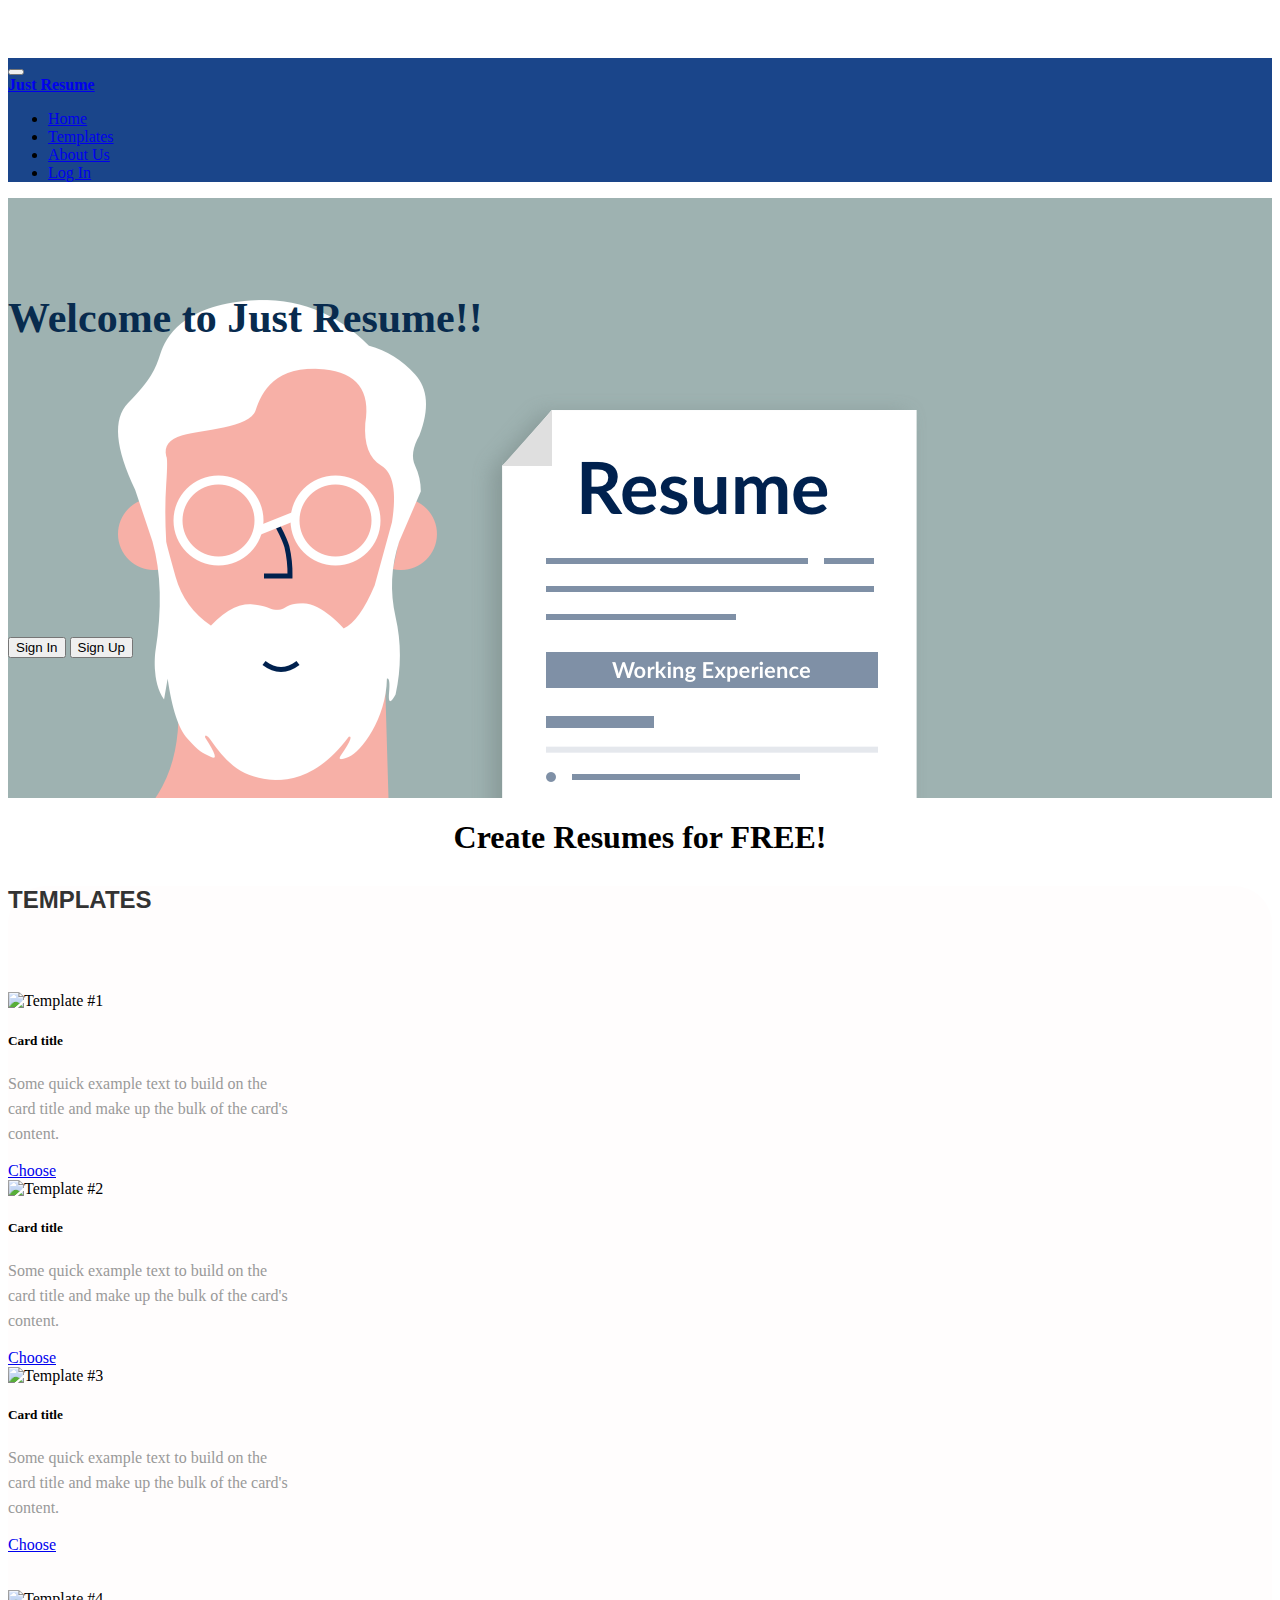
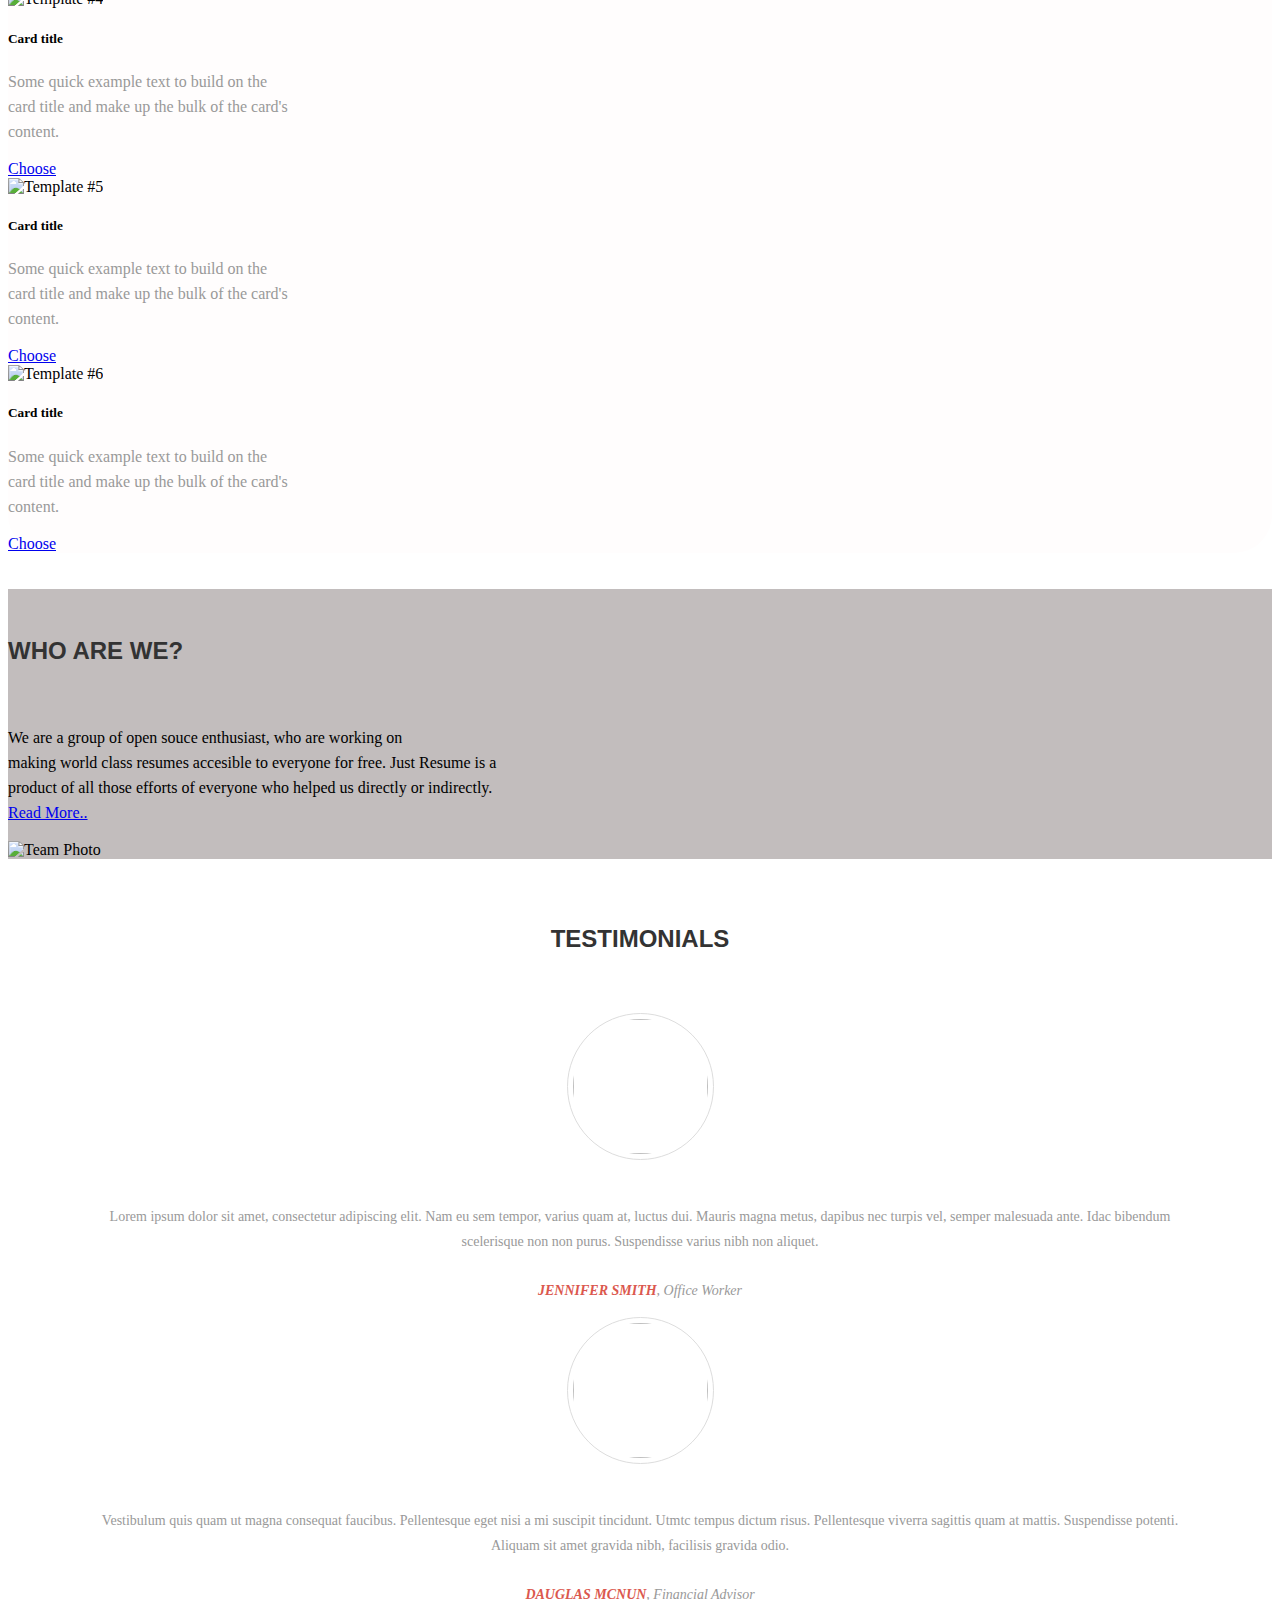
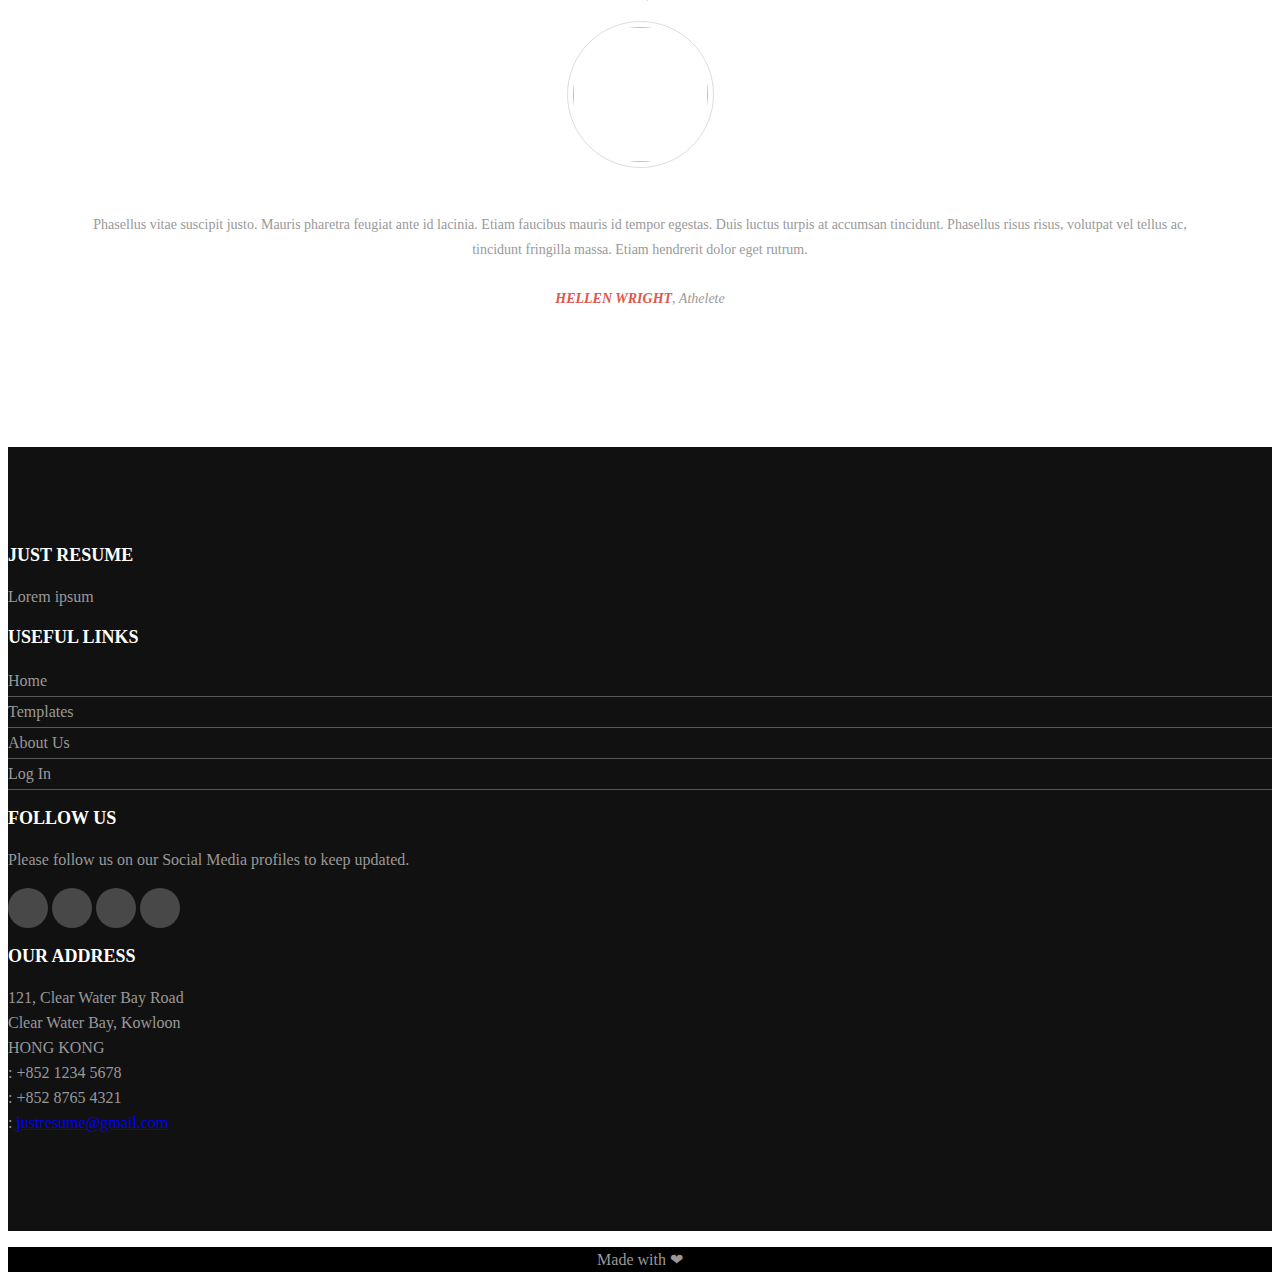
==== index.html @ a899eaa5 "Add files via upload" ====
<!DOCTYPE html>
<html lang="en">
<head>
    <!-- Required meta tags always come first -->
    <meta charset="utf-8">
    <meta name="viewport" content="width=device-width, initial-scale=1, shrink-to-fit=no">
    <meta http-equiv="x-ua-compatible" content="ie=edge">
 
    <!-- Bootstrap CSS -->
    <link rel="stylesheet" href="bootstrap/dist/css/bootstrap.min.css">
    <link rel="stylesheet" href="font-awesome/css/font-awesome.min.css">
    <link rel="stylesheet" href="bootstrap-social/bootstrap-social.css">
    <link rel="stylesheet" href="css/style.css">
    <title>Just Resume | Home</title>
    
</head>
<body>
    <!-- Header -->
    <header>
        <!-- Navbar -->
        <nav class="navbar navbar-light navbar-expand-sm fixed-top" style="background-color: #1a458a;">
            <div class="container">
                <button class="navbar-toggler" type="button" data-toggle="collapse" data-target="Navbar">
                    <span class="navbar-toggler-icon"></span>
                </button>
                <div class="col-md-6 col-lg-8"><a class="navbar-brand mr-auto" href="#"><strong>Just Resume</strong></a></div>
                <div class="collapse navbar-collapse" id="Navbar">
                    <ul class="navbar-nav mr-auto">
                        <li class="nav-item active"><a class="nav-link" href="#"><span class="fa fa-home fa-fw"></span>Home</a></li>
                        <li class="nav-item active"><a class="nav-link" href="#"><span class="fa fa-address-card fa-fw"></span>Templates</a></li>
                        <li class="nav-item active"><a class="nav-link" href="#"><span class="fa fa-info fa-fw"></span>About Us</a></li>
                        <li class="nav-item active"><a class="nav-link" href="#"><span class="fa fa-sign-in fa-fw" aria-hidden="true"></span>Log In</a></li>
                    </ul>
                </div>
            </div>
        </nav>
        <!-- Navbar Ends -->
        <!-- Jumbotron -->
        <div class="jumbotron" style="background-image: url( 'assets/resume1.png' ); width: auto; height: 600px;">
            <div class="container">
                <div class="row">
                    <div class="col-xs-12 col-sm-6 col-md-6 align-self-center offset-5">
                        <br><br><br><h3 style="color: #082b4e; font-size: 42px;"><b>Welcome to Just Resume!!</b></h3><br><br><br><br><br>
                    </div>
                </div>

                <div class="row">
                    <div class="col-xs-12 col-sm-6 col-md-6 align-self-center offset-6 fa-faw"><br><br><br><br><br><br><br><br>
                        <p>
                            <a href="#"><button type="submit" class="btn btn-light btn-success btn-outline-info btn-lg">Sign In</button></a>
                            <a href="#"><button type="submit" class="btn btn-light btn-success btn-outline-success btn-lg">Sign Up</button></a>
                        </p>
                    </div>
                </div>
            </div>
        </div>
        <!-- Jumbootron Ends -->
    </header>
    <!-- Header Ends -->
    <!-- No breadcrumb here-->
    <!-- Main body starts -->
    <div class="contaier">
        <strong><h1 style="text-align: center;">Create Resumes for FREE!</h1></strong>
    </div>
    <div>
        <div class="container-fluid" style="background: rgb(255, 253, 253); border-radius: 3%;">
            <div class="container">
                <h2 style="text-align: left;">Templates</h2><br>
            </div>
            <div class="container">
                <!--Template cards here -->
                <div class="row">
                    <div class="card col-xs-12 col-md-3" style="width: 18rem;">
                        <img class="card-img-top" src="#" alt="Template #1">
                        <div class="card-body">
                          <h5 class="card-title">Card title</h5>
                          <p class="card-text">Some quick example text to build on the card title and make up the bulk of the card's content.</p>
                          <a href="#" class="btn btn-primary">Choose</a>
                        </div>
                    </div>
                    <div class="card col-xs-12 offset-1 col-md-3" style="width: 18rem;">
                        <img class="card-img-top" src="#" alt="Template #2">
                        <div class="card-body">
                          <h5 class="card-title">Card title</h5>
                          <p class="card-text">Some quick example text to build on the card title and make up the bulk of the card's content.</p>
                          <a href="#" class="btn btn-primary">Choose</a>
                        </div>
                    </div>
                    <div class="card col-xs-12 offset-1 col-md-3" style="width: 18rem;">
                        <img class="card-img-top" src="#" alt="Template #3">
                        <div class="card-body">
                          <h5 class="card-title">Card title</h5>
                          <p class="card-text">Some quick example text to build on the card title and make up the bulk of the card's content.</p>
                          <a href="#" class="btn btn-primary">Choose</a>
                        </div>
                    </div>
                </div>
                <br><br>
                <div class="row">
                    <div class="card col-xs-12 col-md-3" style="width: 18rem;">
                        <img class="card-img-top" src="#" alt="Template #4">
                        <div class="card-body">
                          <h5 class="card-title">Card title</h5>
                          <p class="card-text">Some quick example text to build on the card title and make up the bulk of the card's content.</p>
                          <a href="#" class="btn btn-primary">Choose</a>
                        </div>
                    </div>
                    <div class="card col-xs-12 offset-1 col-md-3" style="width: 18rem;">
                        <img class="card-img-top" src="#" alt="Template #5">
                        <div class="card-body">
                          <h5 class="card-title">Card title</h5>
                          <p class="card-text">Some quick example text to build on the card title and make up the bulk of the card's content.</p>
                          <a href="#" class="btn btn-primary">Choose</a>
                        </div>
                    </div>
                    <div class="card col-xs-12 offset-1 col-md-3" style="width: 18rem;">
                        <img class="card-img-top" src="#" alt="Template #6">
                        <div class="card-body">
                          <h5 class="card-title">Card title</h5>
                          <p class="card-text">Some quick example text to build on the card title and make up the bulk of the card's content.</p>
                          <a href="#" class="btn btn-primary">Choose</a>
                        </div>
                    </div>
                </div>
                <!-- Template Cards end here -->
            </div>
        </div>
    </div><br><br>
    <!-- About Us starts -->
    <div>
        <div class="container" style="background-color: rgb(194, 189, 189);">
            <div class="row">
                <div class="col-sm-6 col-md-7 align-self-center">
                    <br><h2 style="text-align: left; text-decoration: none;">Who are we?</h2>
                    <p style="color: black;">We are a group of open souce enthusiast, who are working on<br>
                    making world class resumes accesible to everyone for free. Just Resume is a <br>product of 
                    all those efforts of everyone who helped us directly or indirectly.<br>
                    <a href="#">Read More..</a>
                    </p>
                </div>
                <div class="colo-sm-6 col-md-5 align-self-center">
                    <img class="img img-responsive img-thumbnail" src="#" alt="Team Photo">
                </div>
            </div>
        </div>
    </div>
    <!-- About Us ends -->
    <br><br>
    
    <!-- Testimonials starts -->
    <div class="container">
        <div class="row">
            <div class="col-md-8 col-center m-auto">
                <h2>Testimonials</h2>
                <div id="myCarousel" class="carousel slide" data-ride="carousel">
                    <!-- Carousel -->
                    <div class="carousel-inner">
                        <div class="item carousel-item active">
                            <div class="img-box"><img src="https://i.ibb.co/d5DY64w/img1.jpg" alt=""></div>
                            <p class="testimonial">Lorem ipsum dolor sit amet, consectetur adipiscing elit. Nam eu sem tempor, varius quam at, luctus dui. Mauris magna metus, dapibus nec turpis vel, semper malesuada ante. Idac bibendum scelerisque non non purus. Suspendisse varius nibh non aliquet.</p>
                            <p class="overview"><b>Jennifer Smith</b>, Office Worker</p>
                        </div>
                        <div class="item carousel-item">
                            <div class="img-box"><img src="https://i.ibb.co/5FF1vqz/img2.jpg" alt=""></div>
                            <p class="testimonial">Vestibulum quis quam ut magna consequat faucibus. Pellentesque eget nisi a mi suscipit tincidunt. Utmtc tempus dictum risus. Pellentesque viverra sagittis quam at mattis. Suspendisse potenti. Aliquam sit amet gravida nibh, facilisis gravida odio.</p>
                            <p class="overview"><b>Dauglas McNun</b>, Financial Advisor</p>
                        </div>
                        <div class="item carousel-item">
                            <div class="img-box"><img src="https://i.ibb.co/Trv7hDv/img3.jpg" alt=""></div>
                            <p class="testimonial">Phasellus vitae suscipit justo. Mauris pharetra feugiat ante id lacinia. Etiam faucibus mauris id tempor egestas. Duis luctus turpis at accumsan tincidunt. Phasellus risus risus, volutpat vel tellus ac, tincidunt fringilla massa. Etiam hendrerit dolor eget rutrum.</p>
                            <p class="overview"><b>Hellen Wright</b>, Athelete</p>
                        </div>
                    </div>
                    <!-- Carousel Controls -->
                    <a class="carousel-control left carousel-control-prev" href="#myCarousel" data-slide="prev">
                        <i class="fa fa-angle-left"></i>
                    </a>
                    <a class="carousel-control right carousel-control-next" href="#myCarousel" data-slide="next">
                        <i class="fa fa-angle-right"></i>
                    </a>
                </div>
            </div>
        </div>
    </div>

    <!-- Main body ends -->
    <!-- Footer -->
    <br><br><br><br>
    <footer>
        <div class="footer-top">
            <div class="container">
                <div class="row">
                    <div class="col-md-3 col-sm-6 col-xs-12 segment one">
                        <h3 style="color: #fff; font-family: verdana; text-transform: uppercase;">Just Resume</h3>
                        <p>Lorem ipsum </p>
                    </div>
                    <div class="col-md-3 col-sm-6 col-xs-12 segment two">
                        <h3 style="color: #fff; font-family: verdana; text-transform: uppercase;">Useful Links</h3>
                        <ul style="margin: 0; padding: 0; list-style: none;">
                            <li style="border-bottom: 1px solid rgba(255, 255, 255, 0.3); line-height: 30px;"><a href="#" style="color: #999; text-decoration: none;">Home</a></li>
                            <li style="border-bottom: 1px solid rgba(255, 255, 255, 0.3); line-height: 30px;"><a href="#" style="color: #999; text-decoration: none;">Templates</a></li>
                            <li style="border-bottom: 1px solid rgba(255, 255, 255, 0.3); line-height: 30px;"><a href="#" style="color: #999; text-decoration: none;">About Us</a></li>
                            <li style="border-bottom: 1px solid rgba(255, 255, 255, 0.3); line-height: 30px;"><a href="#" style="color: #999; text-decoration: none;">Log In</a></li>
                        </ul>
                    </div>
                    <div class="col-md-3 col-sm-6 col-xs-12 segmnet three">
                        <h3 style="color: #fff; font-family: verdana; text-transform: uppercase;">Follow Us</h3>
                        <p>Please follow us on our Social Media profiles to keep updated.</p>
                        <a href="#" style="background: #494848; width: 40px; height: 40px; display: inline-block; border-radius: 50%;"><i class="fa fa-facebook fa-lg fa-fw" style="font-size: 20px;color: #fff; padding: 10px 12px;"></i></a>
                        <a href="#" style="background: #494848; width: 40px; height: 40px; display: inline-block; border-radius: 50%;"><i class="fa fa-twitter fa-lg fa-fw" style="font-size: 20px;color: #fff; padding: 10px 12px;"></i></a>
                        <a href="#" style="background: #494848; width: 40px; height: 40px; display: inline-block; border-radius: 50%;"><i class="fa fa-linkedin fa-lg fa-fw" style="font-size: 20px;color: #fff; padding: 10px 12px;"></i></a>
                        <a href="#" style="background: #494848; width: 40px; height: 40px; display: inline-block; border-radius: 50%;"><i class="fa fa-pinterest fa-lg fa-fw" style="font-size: 20px;color: #fff; padding: 10px 12px;"></i></a>
                    </div>
                    <div class="col-md-3 col-sm-6 col-xs-12 segmnet four">
                        <h3 style="color: #fff; font-family: verdana; text-transform: uppercase;">Our Address</h3>
                        <p>
                            121, Clear Water Bay Road<br>
                            Clear Water Bay, Kowloon<br>
                            HONG KONG<br>
                            <i class="fa fa-phone fa-lg fa-fw"></i>: +852 1234 5678<br>
                            <i class="fa fa-fax fa-lg fa-fw"></i>: +852 8765 4321<br>
                            <i class="fa fa-envelope fa-lg fa-fw"></i>:<a href="mailto:justresume@gmail.com">  justresume@gmail.com</a>
                        </p>
                    </div>
                </div>
            </div>
        </div>
        <div class="footer-bottom-text">
            <p>Made with &#10084;</p>
        </div>
    </footer>

    </footer>
    <!-- Footer ends -->
    <!-- jQuery first, then Popper.js, then Bootstrap JS. -->
    <script src="jquery/dist/jquery.slim.min.js"></script>
    <script src="popper.js/dist/umd/popper.min.js"></script>
    <script src="bootstrap/dist/js/bootstrap.min.js"></script>
</body>
</html>
---- css/style.css ----
body{
    padding: 50px 0px 0px 0px;
    z-index: 0;
}
p{
    color: #999;
    line-height: 25px;
}
h3{
    color: #fff;
    font-size: 18px;
}
.footer-top{
    background: #111;
    padding: 80px 0px;
}
.segment-one h3{
    font-family: Courgette;
    color: #fff;
    letter-spacing: 3px;
    margin: 10px 0;
}
.segment-two h3{
    color: #fff;
    font-family: Poppins;
    text-transform: uppercase;
}
.segment-two h3::before{
    content: '|';
    color: #c65039;
    padding-right: 10px;
}
.segment-two ul{
    margin: 0;
    padding: 0;
    list-style: none;
}
.segment-two ul li{
    border-bottom: 1px solid rgba(255, 255, 255, 0.3);
    line-height: 30px;
}
.segment-two ul li a{
    color: #999;
    text-decoration: none;
}
.segment-three h3{
    color: #fff;
    font-family: monospace;
    text-transform: uppercase;
}
.segment-three h3::before{
    content: '|';
    color: #c65039;
    padding-right: 10px;
}
.segment-three a{
    background: #494848;
    width: 40px;
    height: 40px;
    display: inline-block;
    border-radius: 50%;
}
.segment-three a i{
    font-size: 20px;
    color: #fff;
    padding: 10px 12px;
}
.segment-four h3{
    color: #fff;
    font-family: monospace;
    text-transform: uppercase;
}
.segment-four h3::before{
    content: '|';
    color: #c65039;
    padding-right: 10px;
}
.footer-bottom-text{
    text-align: center;
    background: #000;
    line-height: 75px;
}
.jumbotron{
    background: #1a458a;
}
li a:hover{
	background-color: #fff;
	color: #fff;
	text-decoration: bold;
}

h2 {
	color: #333;
	text-align: center;
	text-transform: uppercase;
    font-family: 'Noto Sans', sans-serif;
	font-weight: bold;
	position: relative;
	margin: 30px 0 60px;
}
h2::after {
	content: "";
	width: 140px;
	position: relative;
	margin: 0 auto;
	height: 3px;
	background: #db584e;
	left: 0;
	right: 0;
	bottom: -10px;
    opacity: .8;
}
.col-center {
	margin: 0 auto;
	float: none !important;
}
.carousel {
	margin: 50px auto;
	padding: 0 70px;
}
.carousel-item {
	color: #999;
	font-size: 14px;
    text-align: center;
	overflow: hidden;
    min-height: 290px;
}
.carousel .item .img-box {
	width: 135px;
	height: 135px;
	margin: 0 auto;
	padding: 5px;
	border: 1px solid #ddd;
	border-radius: 50%;
}
.carousel .img-box img {
	width: 100%;
	height: 100%;
	display: block;
	border-radius: 50%;
}
.carousel .testimonial {
	padding: 30px 0 10px;
}
.carousel .overview {	
	font-style: italic;
}
.carousel .overview b {
	text-transform: uppercase;
	color: #db584e;
}
.carousel .carousel-control {
	width: 40px;
    height: 40px;
    margin-top: -20px;
    top: 50%;
	background: none;
}
.carousel-control i {
    font-size: 68px;
	line-height: 42px;
    position: absolute;
    display: inline-block;
	color: rgba(0, 0, 0, 0.8);
    text-shadow: 0 3px 3px #e6e6e6, 0 0 0 #000;
}
.carousel .carousel-indicators {
	bottom: -40px;
}
.carousel-indicators li, .carousel-indicators li.active {
	width: 10px;
	height: 10px;
	margin: 1px 3px;
	border-radius: 50%;
}
.carousel-indicators li {	
	background: #999;
	border-color: transparent;
	box-shadow: inset 0 2px 1px rgba(0,0,0,0.2);
}
.carousel-indicators li.active {	
	background: #555;		
	box-shadow: inset 0 2px 1px rgba(0,0,0,0.2);
}
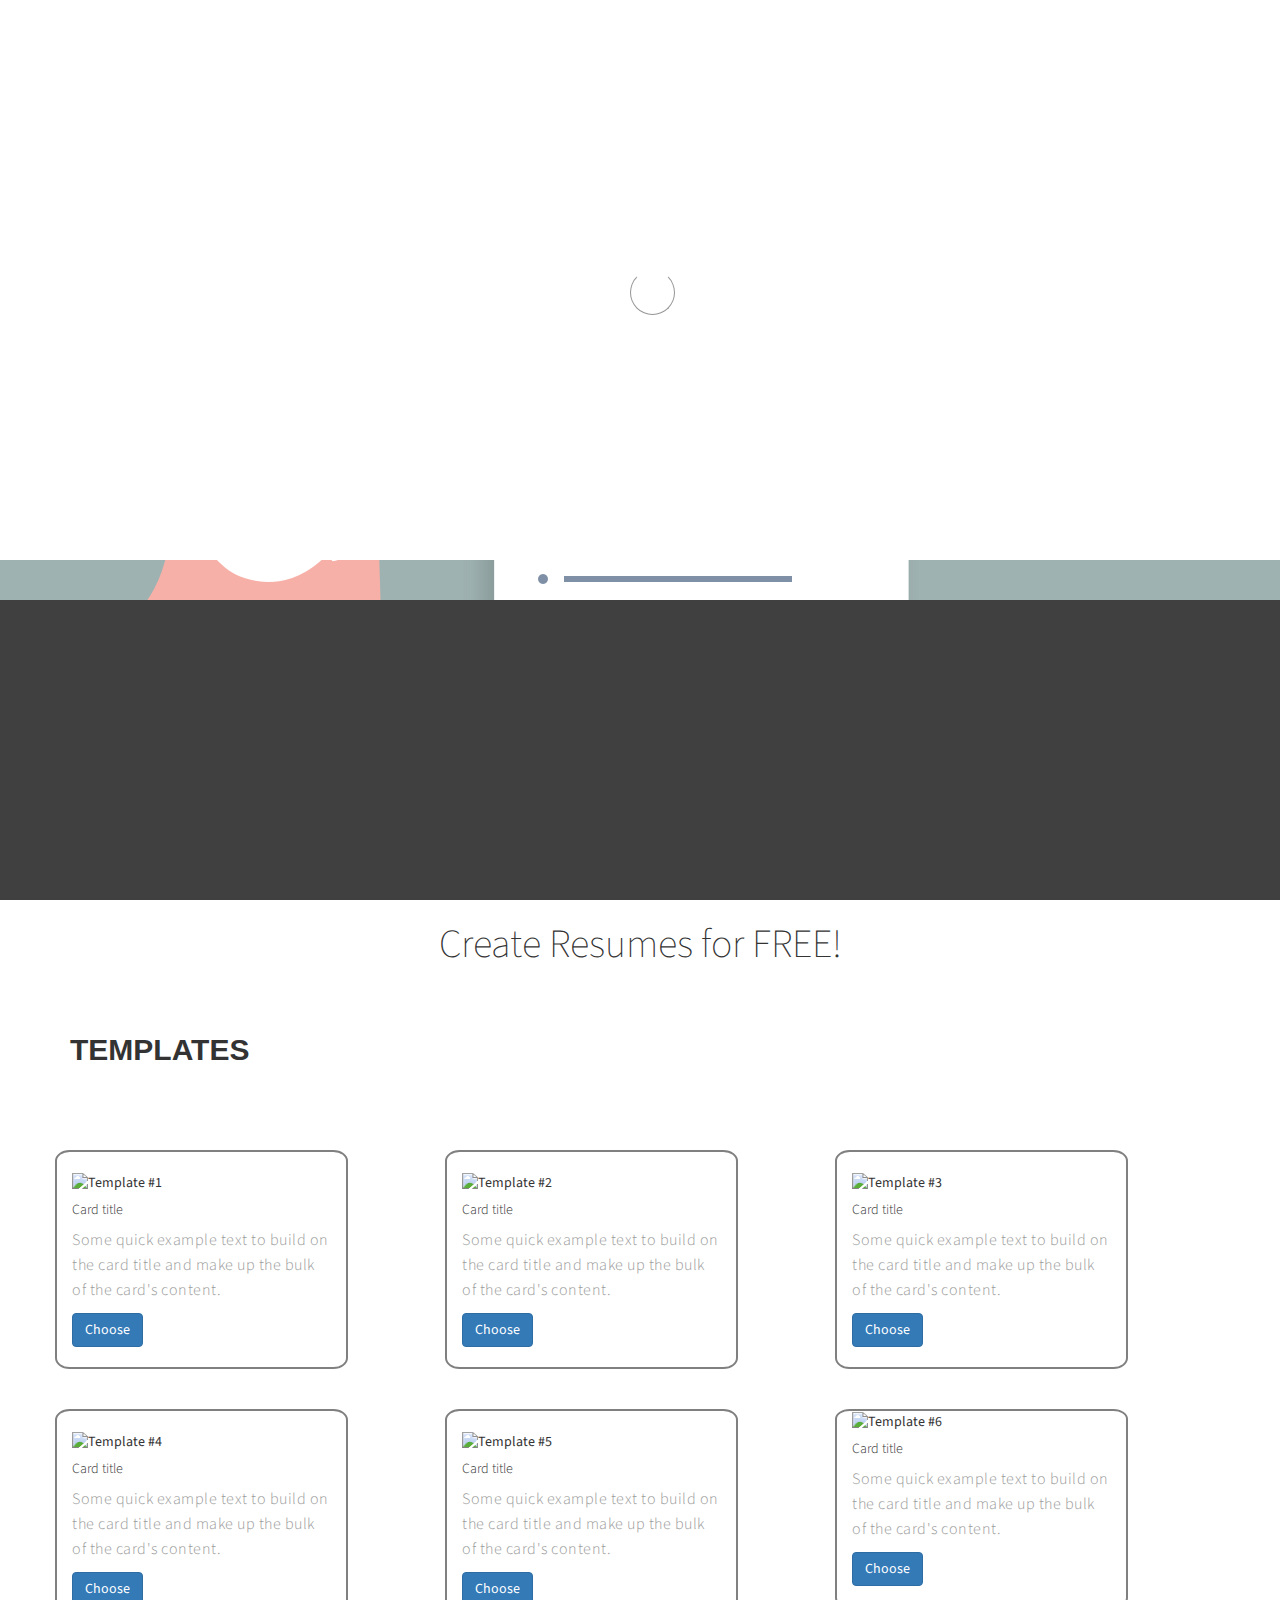
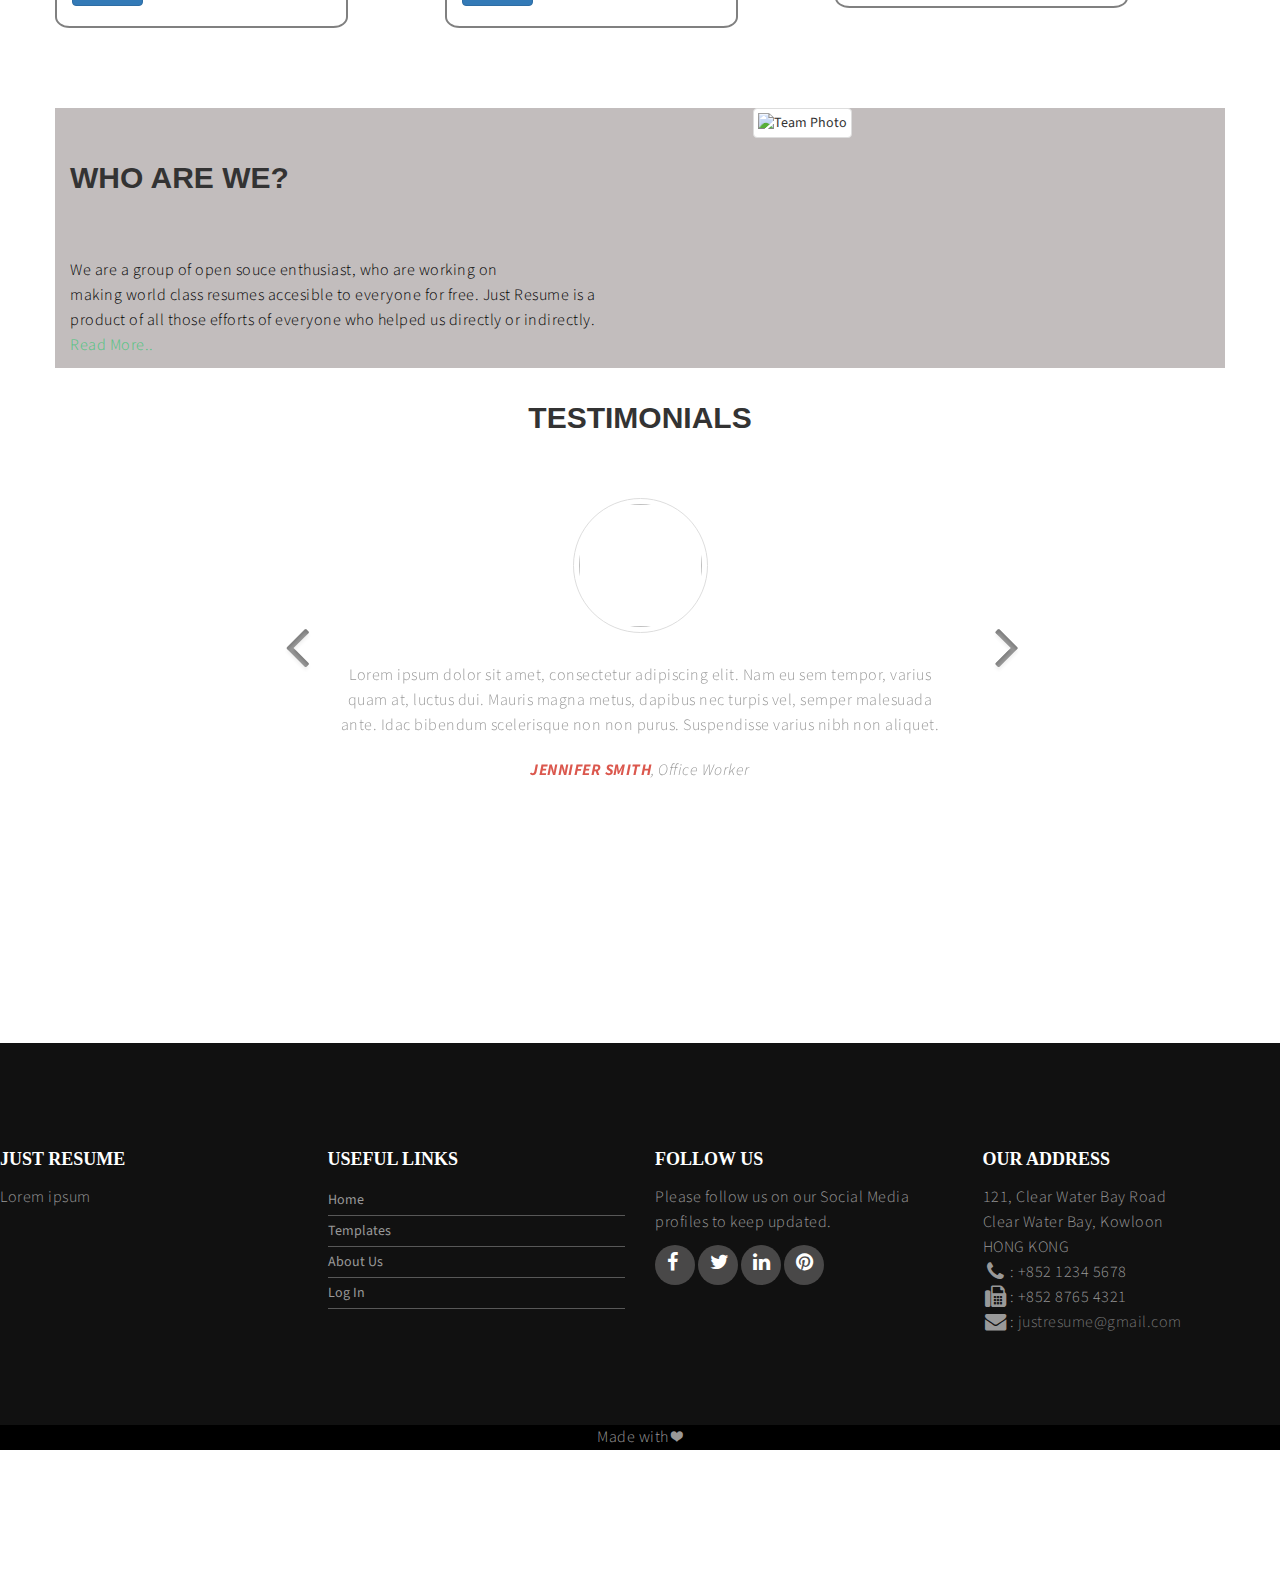
==== commit f382d461: "Add files via upload" ====
--- a/index.html
+++ b/index.html
@@ -1,130 +1,151 @@
 <!DOCTYPE html>
 <html lang="en">
 <head>
-    <!-- Required meta tags always come first -->
-    <meta charset="utf-8">
-    <meta name="viewport" content="width=device-width, initial-scale=1, shrink-to-fit=no">
-    <meta http-equiv="x-ua-compatible" content="ie=edge">
- 
-    <!-- Bootstrap CSS -->
-    <link rel="stylesheet" href="bootstrap/dist/css/bootstrap.min.css">
-    <link rel="stylesheet" href="font-awesome/css/font-awesome.min.css">
-    <link rel="stylesheet" href="bootstrap-social/bootstrap-social.css">
-    <link rel="stylesheet" href="css/style.css">
-    <title>Just Resume | Home</title>
-    
+
+<title>Scenic HTML Template</title>
+
+<!--
+
+Template 2099 Scenic
+
+http://www.tooplate.com/view/2099-scenic
+
+-->
+
+<meta charset="UTF-8">
+<meta http-equiv="X-UA-Compatible" content="IE=Edge">
+<meta name="description" content="">
+<meta name="keywords" content="">
+<meta name="author" content="">
+<meta name="viewport" content="width=device-width, initial-scale=1, maximum-scale=1">
+
+<link rel="stylesheet" href="css/bootstrap.min.css">
+<link rel="stylesheet" href="css/font-awesome.min.css">
+<link rel="stylesheet" href="css/magnific-popup.css">
+
+<link rel="stylesheet" href="css/owl.theme.css">
+<link rel="stylesheet" href="css/owl.carousel.css">
+
+<!-- MAIN CSS -->
+<link rel="stylesheet" href="css/tooplate-style.css">
+
 </head>
 <body>
-    <!-- Header -->
-    <header>
-        <!-- Navbar -->
-        <nav class="navbar navbar-light navbar-expand-sm fixed-top" style="background-color: #1a458a;">
-            <div class="container">
-                <button class="navbar-toggler" type="button" data-toggle="collapse" data-target="Navbar">
-                    <span class="navbar-toggler-icon"></span>
-                </button>
-                <div class="col-md-6 col-lg-8"><a class="navbar-brand mr-auto" href="#"><strong>Just Resume</strong></a></div>
-                <div class="collapse navbar-collapse" id="Navbar">
-                    <ul class="navbar-nav mr-auto">
-                        <li class="nav-item active"><a class="nav-link" href="#"><span class="fa fa-home fa-fw"></span>Home</a></li>
-                        <li class="nav-item active"><a class="nav-link" href="#"><span class="fa fa-address-card fa-fw"></span>Templates</a></li>
-                        <li class="nav-item active"><a class="nav-link" href="#"><span class="fa fa-info fa-fw"></span>About Us</a></li>
-                        <li class="nav-item active"><a class="nav-link" href="#"><span class="fa fa-sign-in fa-fw" aria-hidden="true"></span>Log In</a></li>
-                    </ul>
-                </div>
-            </div>
-        </nav>
-        <!-- Navbar Ends -->
-        <!-- Jumbotron -->
-        <div class="jumbotron" style="background-image: url( 'assets/resume1.png' ); width: auto; height: 600px;">
-            <div class="container">
-                <div class="row">
-                    <div class="col-xs-12 col-sm-6 col-md-6 align-self-center offset-5">
-                        <br><br><br><h3 style="color: #082b4e; font-size: 42px;"><b>Welcome to Just Resume!!</b></h3><br><br><br><br><br>
-                    </div>
-                </div>
-
-                <div class="row">
-                    <div class="col-xs-12 col-sm-6 col-md-6 align-self-center offset-6 fa-faw"><br><br><br><br><br><br><br><br>
-                        <p>
-                            <a href="#"><button type="submit" class="btn btn-light btn-success btn-outline-info btn-lg">Sign In</button></a>
-                            <a href="#"><button type="submit" class="btn btn-light btn-success btn-outline-success btn-lg">Sign Up</button></a>
-                        </p>
-                    </div>
-                </div>
-            </div>
-        </div>
+
+<!-- PRE LOADER -->
+<div class="preloader">
+     <div class="spinner">
+          <span class="sk-inner-circle"></span>
+     </div>
+</div>
+
+
+<!-- MENU -->
+<div class="navbar custom-navbar navbar-light navbar-fixed-top" role="navigation">
+     <div class="container">
+
+          <!-- NAVBAR HEADER -->
+          <div class="navbar-header">
+               <button class="navbar-toggle" data-toggle="collapse" data-target=".navbar-collapse">
+                    <span class="icon icon-bar"></span>
+                    <span class="icon icon-bar"></span>
+                    <span class="icon icon-bar"></span>
+               </button>
+               <!-- lOGO -->
+               <a href="index.html" class="navbar-brand" style="color: black; font-size: 25px;"><b>Just Resume</b></a>
+          </div>
+
+          <!-- MENU LINKS -->
+          <div class="collapse navbar-collapse">
+               <ul class="nav navbar-nav navbar-right">
+                    <li><a href="#home" class="smoothScroll" style="color: black; font-size: 18px;">Home</a></li>
+                    <li><a href="#about" class="smoothScroll" style="color: black; font-size: 18px;">Templates</a></li>
+                    <li><a href="#team" class="smoothScroll" style="color: black; font-size: 18px;">About Us</a></li>  
+                    <li><a href="#contact" class="smoothScroll" style="color: black; font-size: 18px;">Log In</a></li>
+               </ul>
+          </div>
+
+     </div>
+</div>
+
+
+<!-- HOME -->
+<section id="home" class="parallax-section">
+     <div class="overlay">
+     <!-- Jumbotron -->
+          <div class="jumbotron" style="background-image: url( 'images/resume1.png' ); width: auto; height: 600px;">
+          </div>
         <!-- Jumbootron Ends -->
-    </header>
-    <!-- Header Ends -->
-    <!-- No breadcrumb here-->
-    <!-- Main body starts -->
-    <div class="contaier">
-        <strong><h1 style="text-align: center;">Create Resumes for FREE!</h1></strong>
-    </div>
-    <div>
-        <div class="container-fluid" style="background: rgb(255, 253, 253); border-radius: 3%;">
-            <div class="container">
-                <h2 style="text-align: left;">Templates</h2><br>
-            </div>
-            <div class="container">
-                <!--Template cards here -->
-                <div class="row">
-                    <div class="card col-xs-12 col-md-3" style="width: 18rem;">
-                        <img class="card-img-top" src="#" alt="Template #1">
-                        <div class="card-body">
-                          <h5 class="card-title">Card title</h5>
-                          <p class="card-text">Some quick example text to build on the card title and make up the bulk of the card's content.</p>
-                          <a href="#" class="btn btn-primary">Choose</a>
-                        </div>
-                    </div>
-                    <div class="card col-xs-12 offset-1 col-md-3" style="width: 18rem;">
-                        <img class="card-img-top" src="#" alt="Template #2">
-                        <div class="card-body">
-                          <h5 class="card-title">Card title</h5>
-                          <p class="card-text">Some quick example text to build on the card title and make up the bulk of the card's content.</p>
-                          <a href="#" class="btn btn-primary">Choose</a>
-                        </div>
-                    </div>
-                    <div class="card col-xs-12 offset-1 col-md-3" style="width: 18rem;">
-                        <img class="card-img-top" src="#" alt="Template #3">
-                        <div class="card-body">
-                          <h5 class="card-title">Card title</h5>
-                          <p class="card-text">Some quick example text to build on the card title and make up the bulk of the card's content.</p>
-                          <a href="#" class="btn btn-primary">Choose</a>
-                        </div>
-                    </div>
-                </div>
-                <br><br>
-                <div class="row">
-                    <div class="card col-xs-12 col-md-3" style="width: 18rem;">
-                        <img class="card-img-top" src="#" alt="Template #4">
-                        <div class="card-body">
-                          <h5 class="card-title">Card title</h5>
-                          <p class="card-text">Some quick example text to build on the card title and make up the bulk of the card's content.</p>
-                          <a href="#" class="btn btn-primary">Choose</a>
-                        </div>
-                    </div>
-                    <div class="card col-xs-12 offset-1 col-md-3" style="width: 18rem;">
-                        <img class="card-img-top" src="#" alt="Template #5">
-                        <div class="card-body">
-                          <h5 class="card-title">Card title</h5>
-                          <p class="card-text">Some quick example text to build on the card title and make up the bulk of the card's content.</p>
-                          <a href="#" class="btn btn-primary">Choose</a>
-                        </div>
-                    </div>
-                    <div class="card col-xs-12 offset-1 col-md-3" style="width: 18rem;">
-                        <img class="card-img-top" src="#" alt="Template #6">
-                        <div class="card-body">
-                          <h5 class="card-title">Card title</h5>
-                          <p class="card-text">Some quick example text to build on the card title and make up the bulk of the card's content.</p>
-                          <a href="#" class="btn btn-primary">Choose</a>
-                        </div>
-                    </div>
-                </div>
-                <!-- Template Cards end here -->
-            </div>
-        </div>
+     </div>
+</section>
+
+
+<!-- Main body starts -->
+<div class="contaier">
+     <strong><h1 style="text-align: center;">Create Resumes for FREE!</h1></strong>
+</div><br>
+     <div>
+          <div class="container-fluid" style="border-radius: 2%;">
+               <div class="container">
+               <h2 style="text-align: left;">Templates</h2><br>
+               </div>
+               <div class="container">
+               <!--Template cards here -->
+                    <div class="row">
+                         <div class="card col-xs-12 col-md-3" style="background: white; border-radius: 5%; border-width: 2px; border-style: solid; border-color: grey;">
+                              <br><img class="card-img-top" src="#" alt="Template #1">
+                              <div class="card-body">
+                                   <h5 class="card-title">Card title</h5>
+                                   <p class="card-text">Some quick example text to build on the card title and make up the bulk of the card's content.</p>
+                                   <a href="#" class="btn btn-primary">Choose</a>
+                              </div><br>
+                         </div>
+                         <div class="card col-xs-12 col-md-offset-1 col-md-3" style="background: white; border-radius: 5%; border-width: 2px; border-style: solid; border-color: grey;">
+                              <br><img class="card-img-top" src="#" alt="Template #2">
+                              <div class="card-body">
+                                   <h5 class="card-title">Card title</h5>
+                                   <p class="card-text">Some quick example text to build on the card title and make up the bulk of the card's content.</p>
+                                   <a href="#" class="btn btn-primary">Choose</a>
+                              </div><br>
+                         </div>
+                         <div class="card col-xs-12 col-md-offset-1 col-md-3" style="background: white; border-radius: 5%; border-width: 2px; border-style: solid; border-color: grey;">
+                              <br><img class="card-img-top" src="#" alt="Template #3">
+                              <div class="card-body">
+                                   <h5 class="card-title">Card title</h5>
+                                   <p class="card-text">Some quick example text to build on the card title and make up the bulk of the card's content.</p>
+                                   <a href="#" class="btn btn-primary">Choose</a>
+                             </div><br>
+                         </div>
+                    </div><br><br>
+                    <div class="row">
+                         <div class="card col-xs-12 col-md-3" style="background: white; border-radius: 5%; border-width: 2px; border-style: solid; border-color: grey;">
+                              <br><img class="card-img-top" src="#" alt="Template #4">
+                              <div class="card-body">
+                                   <h5 class="card-title">Card title</h5>
+                                   <p class="card-text">Some quick example text to build on the card title and make up the bulk of the card's content.</p>
+                                   <a href="#" class="btn btn-primary">Choose</a>
+                             </div><br>
+                         </div>
+                         <div class="card col-xs-12 col-md-offset-1 col-md-3" style="background: white; border-radius: 5%; border-width: 2px; border-style: solid; border-color: grey;">
+                              <br><img class="card-img-top" src="#" alt="Template #5">
+                              <div class="card-body">
+                                   <h5 class="card-title">Card title</h5>
+                                   <p class="card-text">Some quick example text to build on the card title and make up the bulk of the card's content.</p>
+                                   <a href="#" class="btn btn-primary">Choose</a>
+                              </div><br>
+                         </div>
+                         <div class="card col-xs-12 col-md-offset-1 col-md-3" style="background: white; border-radius: 5%; border-width: 2px; border-style: solid; border-color: grey;">
+                              <img class="card-img-top" src="#" alt="Template #6">
+                              <div class="card-body">
+                                   <h5 class="card-title">Card title</h5>
+                                   <p class="card-text">Some quick example text to build on the card title and make up the bulk of the card's content.</p>
+                                   <a href="#" class="btn btn-primary">Choose</a>
+                              </div><br>
+                         </div>
+                    </div><br><br>
+               <!-- Template Cards end here -->
+               </div>
+          </div>
     </div><br><br>
     <!-- About Us starts -->
     <div>
@@ -144,9 +165,7 @@
             </div>
         </div>
     </div>
-    <!-- About Us ends -->
-    <br><br>
-    
+
     <!-- Testimonials starts -->
     <div class="container">
         <div class="row">
@@ -183,13 +202,13 @@
         </div>
     </div>
 
-    <!-- Main body ends -->
-    <!-- Footer -->
-    <br><br><br><br>
-    <footer>
-        <div class="footer-top">
-            <div class="container">
-                <div class="row">
+
+<!-- Footer -->
+<br><br><br><br>
+<footer>
+     <div class="footer-top">
+          <div>
+               <div class="row">
                     <div class="col-md-3 col-sm-6 col-xs-12 segment one">
                         <h3 style="color: #fff; font-family: verdana; text-transform: uppercase;">Just Resume</h3>
                         <p>Lorem ipsum </p>
@@ -222,19 +241,24 @@
                             <i class="fa fa-envelope fa-lg fa-fw"></i>:<a href="mailto:justresume@gmail.com">  justresume@gmail.com</a>
                         </p>
                     </div>
-                </div>
-            </div>
-        </div>
-        <div class="footer-bottom-text">
-            <p>Made with &#10084;</p>
-        </div>
-    </footer>
-
-    </footer>
-    <!-- Footer ends -->
-    <!-- jQuery first, then Popper.js, then Bootstrap JS. -->
-    <script src="jquery/dist/jquery.slim.min.js"></script>
-    <script src="popper.js/dist/umd/popper.min.js"></script>
-    <script src="bootstrap/dist/js/bootstrap.min.js"></script>
+               </div>
+          </div>
+     </div>
+     <div class="footer-bottom-text">
+          <p>Made with &#10084;</p>
+     </div>
+</footer>
+
+<!-- SCRIPTS -->
+<script src="js/jquery.js"></script>
+<script src="js/bootstrap.min.js"></script>
+<script src="js/jquery.parallax.js"></script>
+<script src="js/owl.carousel.min.js"></script>
+<script src="js/jquery.magnific-popup.min.js"></script>
+<script src="js/magnific-popup-options.js"></script>
+<script src="js/modernizr.custom.js"></script>
+<script src="js/smoothscroll.js"></script>
+<script src="js/custom.js"></script>
+
 </body>
 </html>--- a/css/tooplate-style.css
+++ b/css/tooplate-style.css
@@ -0,0 +1,905 @@
+/*
+
+Template 2099 Scenic
+
+http://www.tooplate.com/view/2099-scenic
+
+*/
+
+
+@import url('https://fonts.googleapis.com/css?family=Source+Sans+Pro:200,300,400,700');
+
+body {
+  background: #ffffff;
+  font-family: 'Source Sans Pro', sans-serif;
+  overflow-x: hidden;
+}
+
+html, body {
+  width: 100%;
+  height: 100%;
+}
+
+/*---------------------------------------
+  TYPOGRAPHY              
+-----------------------------------------*/
+
+h1,h2,h3,h4,h5,h6 {
+  font-weight: 300;
+}
+
+h1 {
+  font-size: 40px;
+  font-weight: 200;
+  line-height: 50px;
+}
+
+h2 {
+  font-size: 30px;
+  line-height: 40px;
+  margin-top: 0;
+}
+
+h3 {
+  font-size: 20px;
+  font-weight: bold;
+  line-height: 32px;
+}
+
+h4 {
+  color: #505050;
+  font-size: 18px;
+  line-height: 28px;
+}
+
+p {
+  color: #757575;
+  font-size: 16px;
+  font-weight: 300;
+  line-height: 29px;
+  letter-spacing: 0.5px;
+}
+
+
+/*---------------------------------------
+  BUTTONS               
+-----------------------------------------*/
+
+.section-btn {
+  margin: 32px 0 0 0;
+  padding: 0;
+}
+
+.section-btn a,
+.section-btn button {
+  line-height: 45px;
+  -webkit-perspective: 1000px;
+  -moz-perspective: 1000px;
+  perspective: 1000px;
+  color: #ffffff;
+  font-weight: normal;
+}
+
+.section-btn a span,
+.section-btn button span {
+  position: relative;
+  display: inline-block;
+  font-size: 18px;
+  font-weight: normal;
+  letter-spacing: 0.5px;
+  padding: 0 25px;
+  background: #4dc47d;
+  border-radius: 1px;
+  -webkit-transition: -webkit-transform 0.3s;
+  -moz-transition: -moz-transform 0.3s;
+  transition: transform 0.3s;
+  -webkit-transform-origin: 50% 0;
+  -moz-transform-origin: 50% 0;
+  transform-origin: 50% 0;
+  -webkit-transform-style: preserve-3d;
+  -moz-transform-style: preserve-3d;
+  transform-style: preserve-3d;
+}
+
+.csstransforms3d .section-btn a span::before,
+.csstransforms3d .section-btn button span::before {
+  position: absolute;
+  top: 100%;
+  left: 0;
+  width: 100%;
+  height: 100%;
+  background: #000000;
+  border-radius: 1px;
+  color: #ffffff;
+  padding: 0 25px;
+  content: attr(data-hover);
+  -webkit-transition: background 0.3s;
+  -moz-transition: background 0.3s;
+  transition: background 0.3s;
+  -webkit-transform: rotateX(-90deg);
+  -moz-transform: rotateX(-90deg);
+  transform: rotateX(-90deg);
+  -webkit-transform-origin: 50% 0;
+  -moz-transform-origin: 50% 0;
+  transform-origin: 50% 0;
+}
+
+.section-btn a:hover span,
+.section-btn a:focus span,
+
+.section-btn button:hover span,
+.section-btn button:focus span {
+  -webkit-transform: rotateX(90deg) translateY(-22px);
+  -moz-transform: rotateX(90deg) translateY(-22px);
+  transform: rotateX(90deg) translateY(-22px);
+}
+
+.csstransforms3d .section-btn a:hover span::before,
+.csstransforms3d .section-btn a:focus span::before,
+
+.csstransforms3d .section-btn button:hover span::before,
+.csstransforms3d .section-btn button:hover span::before {
+  background: #000000;  
+}
+
+
+/*---------------------------------------
+  GENERAL               
+-----------------------------------------*/
+
+html{
+  -webkit-font-smoothing: antialiased;
+}
+
+a {
+  color: #4dc47d;
+  -webkit-transition: 0.5s;
+  transition: 0.5s;
+}
+
+a:hover, a:active, a:focus {
+  color: #000000;
+  outline: none;
+}
+
+* {
+  -webkit-box-sizing: border-box;
+  box-sizing: border-box;
+}
+
+*:before,
+*:after {
+  -webkit-box-sizing: border-box;
+  box-sizing: border-box;
+}
+
+::-webkit-scrollbar{
+  width: 6px;
+  height: 6px;
+}
+
+::-webkit-scrollbar-thumb {
+  cursor: pointer;
+  background: #252525;
+}
+
+.section-title {
+  position: relative;
+  padding-bottom: 22px;
+}
+
+.parallax-section {
+  background-attachment: fixed !important;
+  background-size: cover !important;
+}
+
+#about, #project,
+#team, #contact, footer {
+  background: #ffffff;
+}
+
+#about,
+#team, #contact {
+  padding-top: 100px;
+  padding-bottom: 100px;
+  text-align: center;
+}
+
+
+/*---------------------------------------
+  PRE LOADER              
+-----------------------------------------*/
+
+.preloader {
+  position: fixed;
+  top: 0;
+  left: 0;
+  width: 100%;
+  height: 100%;
+  z-index: 99999;
+  display: flex;
+  flex-flow: row nowrap;
+  justify-content: center;
+  align-items: center;
+  background: none repeat scroll 0 0 #ffffff;
+}
+
+.spinner {
+  border: 1px solid transparent;
+  border-radius: 5px;
+  position: relative;
+}
+
+.spinner:before {
+  content: '';
+  box-sizing: border-box;
+  position: absolute;
+  top: 50%;
+  left: 50%;
+  width: 45px;
+  height: 45px;
+  margin-top: -10px;
+  margin-left: -10px;
+  border-radius: 50%;
+  border: 1px solid #959595;
+  border-top-color: #ffffff;
+  animation: spinner .9s linear infinite;
+}
+
+@-webkit-@keyframes spinner {
+  to {transform: rotate(360deg);}
+}
+
+@keyframes spinner {
+  to {transform: rotate(360deg);}
+}
+
+
+/*---------------------------------------
+  MENU             
+-----------------------------------------*/
+
+.custom-navbar {
+  margin-bottom: 0;
+  background-color: #4dc47d;
+  padding: 20px 0;
+}
+
+.custom-navbar .navbar-brand {
+  color: #f9f9f9;
+  font-weight: normal;
+  font-size: 25px;
+}
+
+.custom-navbar .nav li a {
+  font-size: 14px;
+  font-weight: normal;
+  color: #f9f9f9;
+  letter-spacing: 0.5px;
+  -webkit-transition: all ease-in-out 0.4s;
+  transition: all ease-in-out 0.4s;
+  padding: 0;
+  margin: 15px 20px;
+  text-transform: uppercase;
+}
+
+.custom-navbar .navbar-nav > li > a:hover,
+.custom-navbar .navbar-nav > li > a:focus {
+  background-color: transparent;
+  color: #ffffff;
+}
+
+.custom-navbar .navbar-nav li a:after {
+  content: "";
+  position: absolute;
+  display: block;
+  width: 0px;
+  height: 2px;
+  margin: auto;
+  background: transparent;
+  transition: width .3s ease, background-color .3s ease;
+}
+
+.custom-navbar .navbar-nav li a:hover:after,
+.custom-navbar .nav li.active > a:after {
+  background: #ffffff;
+  color: #ffffff;
+  width: 100%;
+}
+
+.custom-navbar .nav li.active > a {
+  background-color: transparent;
+  color: #ffffff;
+}
+
+.custom-navbar .navbar-toggle {
+  border: none;
+  padding-top: 10px;
+}
+
+.custom-navbar .navbar-toggle {
+  background-color: transparent;
+}
+
+.custom-navbar .navbar-toggle .icon-bar {
+  background: #ffffff;
+  border-color: transparent;
+}
+
+@media(min-width:768px) {
+  .custom-navbar {
+    background: 0 0; 
+  }
+  .custom-navbar.top-nav-collapse {
+    background: #4dc47d;
+    padding: 15px 0;
+  }
+}
+
+
+/*---------------------------------------
+  HOME             
+-----------------------------------------*/
+
+#home {
+  display: -webkit-box;
+  display: -webkit-flex;
+  display: -ms-flexbox;
+  display: flex;
+  -webkit-box-align: center;
+  -webkit-align-items: center;
+  -ms-flex-align: center;
+   align-items: center;
+  height: 100vh;
+  position: relative;
+  padding-top: 10em;
+}
+
+#home h1 {
+  color: #ffffff;
+  font-size: 6em;
+  line-height: 1.2em;
+}
+
+#home p {
+  color: rgba(250,250,250,0.7);
+}
+
+#home .overlay {
+  position: absolute;
+  top: 0;
+  right: 0;
+  bottom: 0;
+  left: 0;
+  width: 100%;
+  height: 100%;
+  background-color: rgba(0,0,0,0.75);
+}
+
+#home video {
+  position: fixed;
+  top: 50%;
+  left: 50%;
+  min-width: 100%;
+  min-height: 100%;
+  width: auto;
+  height: auto;
+  z-index: -100;
+  transform: translateX(-50%) translateY(-50%);
+  background-size: cover;
+  transition: 1s opacity;
+}
+
+
+/*---------------------------------------
+  ABOUT              
+-----------------------------------------*/
+
+#about {
+  padding-top: 200px;
+  padding-bottom: 150px;
+}
+
+.about-info h3 {
+  font-size: 14px;
+  letter-spacing: 12px;
+  text-transform: uppercase;
+  margin: 0;
+}
+
+
+/*---------------------------------------
+  PROJECT              
+-----------------------------------------*/
+
+.project-item {
+  overflow: hidden;
+  position: relative;
+  margin-bottom: 25px;
+  padding: 0;
+  vertical-align: middle;
+  text-align: center;
+}
+
+.project-overlay {
+  background: rgba(0,0,0,0.5);
+  position: absolute;
+  width: 100%;
+  height: 100%;
+  top: 0;
+  right: 0;
+  bottom: 0;
+  left: 0;
+  opacity: 0;
+  -webkit-transition: all ease-in-out 0.4s;
+  transition: all ease-in-out 0.4s;
+}
+
+.project-info {
+  padding: 12em 0;
+}
+
+.project-item img {
+  -webkit-transition: all ease-in-out 0.4s;
+  transition: all ease-in-out 0.4s;
+}
+.project-item:hover img {
+  transform: scale(1.1);
+}
+
+.project-overlay h1 {
+  color: #ffffff;
+  margin: 0;
+}
+.project-overlay h3 {
+  color: #d9d9d9;
+  font-size: 14px;
+  letter-spacing: 0.2px;
+  margin-top: 0;
+}
+
+.project-item:hover .project-overlay {
+  opacity: 1;
+}
+
+
+/*---------------------------------------
+   TEAM             
+-----------------------------------------*/
+
+#team .item {
+  display: block;
+  width: 100%;
+  margin-bottom: 22px;
+}
+
+#team h3,
+#team p {
+  margin: 0;
+}
+
+.team-item {
+  overflow: hidden;
+  position: relative;
+  margin-top: 34px;
+  margin-bottom: 16px;
+}
+
+.team-item img {
+  -webkit-transition: all ease-in-out 0.4s;
+  transition: all ease-in-out 0.4s;
+}
+.team-item:hover img {
+  transform: scale(1.1);
+}
+
+.team-overlay {
+  background: rgba(0,0,0,0.5);
+  opacity: 0;
+  position: absolute;
+  width: 100%;
+  height: 100%;
+  top: 0;
+  left: 0;
+  right: 0;
+  bottom: 0;
+  -webkit-transition: all ease-in-out 0.4s;
+  transition: all ease-in-out 0.4s;
+}
+
+.team-overlay .social-icon {
+  position: relative;
+  top: 45%;
+}
+.team-overlay .social-icon li a {
+  background: #ffffff;
+  color: #191919;
+  width: 35px;
+  height: 35px;
+  line-height: 35px;
+  text-align: center;
+}
+
+.team-item:hover .team-overlay {
+  opacity: 1;
+}
+
+
+/*---------------------------------------
+  CONTACT             
+-----------------------------------------*/
+
+#contact {
+  background: url('../images/contact-bg.jpg') 50% 0 repeat-y fixed;
+  background-size: cover;
+  background-position: center center;
+}
+
+#contact-form {
+  padding-top: 22px;
+}
+
+#contact .text-success,
+#contact .text-danger {
+  display: none;
+  padding: 0 0 5px 20px;
+}
+
+#contact .form-control {
+  border: none;
+  box-shadow: none;
+  font-size: 18px;
+  font-weight: normal;
+  margin-bottom: 22px;
+  -webkit-transition: all ease-in-out 0.4s;
+  transition: all ease-in-out 0.4s;
+}
+
+#contact .form-control:focus {
+  border-color: #d9d9d9;
+}
+
+#contact input {
+  height: 55px;
+  line-height: 45px;
+}
+
+#contact .section-btn {
+  margin: 5px 0 0 0;
+}
+
+#contact button#cf-submit {
+  background: transparent;
+  border: none;
+  padding: 0;
+  line-height: 50px;
+}
+
+
+/*---------------------------------------
+  FOOTER              
+-----------------------------------------*/
+
+footer {
+  padding-top: 120px;
+  padding-bottom: 120px;
+}
+
+footer h4 {
+  padding-top: 12px;
+}
+
+footer a {
+  color: #757575;
+}
+
+footer .copyright-text {
+  padding-top: 42px;
+}
+
+
+/*---------------------------------------
+  SOCIAL ICON             
+-----------------------------------------*/
+
+.social-icon {
+  position: relative;
+  padding: 0;
+  margin: 0;
+  text-align: center;
+}
+
+.social-icon li {
+  display: inline-block;
+  list-style: none;
+}
+
+.social-icon li a {
+  border-radius: 100%;
+  color: #292929;
+  cursor: pointer;
+  font-size: 18px;
+  text-decoration: none;
+  -webkit-transition: all ease-in-out 0.3s;
+  transition: all ease-in-out 0.3s;
+  text-align: center;
+  position: relative;
+  margin: 4px 8px 0 8px;
+}
+
+.social-icon li a:hover {
+  -webkit-transform: scale(1.2);
+  transform: scale(1.2);
+}
+
+
+/*---------------------------------------
+  MOBILE RESPONSIVE              
+-----------------------------------------*/
+
+@media (max-width: 992px) {
+  #home h1 {
+    font-size: 4em;
+    line-height: normal;
+  }
+}
+
+@media (max-width: 980px) {
+  h1 {
+    font-size: 30px;
+    line-height: inherit;
+  }
+
+  #home {
+    padding-top: 0em;
+  }
+
+  #about {
+    padding-top: 120px;
+    padding-bottom: 100px;
+  }
+
+  .project-info {
+    padding: 4em 0;
+  }
+
+  footer {
+    text-align: center;
+  }
+  footer .social-icon {
+    margin-top: 32px;
+  }
+}
+
+@media (max-width: 770px) {
+  #home h1 {
+    font-size: 3.5em;
+  }
+}
+
+@media (max-width: 767px) {
+  .custom-navbar {
+    padding: 10px 0;
+  }
+  .custom-navbar .nav li a {
+    display: inline-block;
+    line-height: 15px;
+    margin-bottom: 0;
+  }
+  .custom-navbar .nav li:last-child a {
+    margin-bottom: 5px;
+  }
+
+  .project-info {
+    padding: 10em 0;
+  }
+
+  .footer-info {
+    padding: 22px 0 22px 0;
+  }
+}
+
+
+@media (max-width: 580px) {
+  h1 {
+    font-size: 26px;
+  }
+
+  #home {
+    height: 100vh;
+  }
+
+  .about-info h3 {
+    font-size: 12px;
+    letter-spacing: 6px;
+  }
+
+  .project-info {
+    padding: 5em 0;
+  }
+}
+
+body{
+    padding: 0px 0px 0px 0px;
+    z-index: 0;
+}
+p{
+    color: #999;
+    line-height: 25px;
+}
+h3{
+    color: #fff;
+    font-size: 18px;
+}
+.footer-top{
+    background: #111;
+    padding: 80px 0px;
+}
+.segment-one h3{
+    font-family: Courgette;
+    color: #fff;
+    letter-spacing: 3px;
+    margin: 10px 0;
+}
+.segment-two h3{
+    color: #fff;
+    font-family: Poppins;
+    text-transform: uppercase;
+}
+.segment-two h3::before{
+    content: '|';
+    color: #c65039;
+    padding-right: 10px;
+}
+.segment-two ul{
+    margin: 0;
+    padding: 0;
+    list-style: none;
+}
+.segment-two ul li{
+    border-bottom: 1px solid rgba(255, 255, 255, 0.3);
+    line-height: 30px;
+}
+.segment-two ul li a{
+    color: #999;
+    text-decoration: none;
+}
+.segment-three h3{
+    color: #fff;
+    font-family: monospace;
+    text-transform: uppercase;
+}
+.segment-three h3::before{
+    content: '|';
+    color: #c65039;
+    padding-right: 10px;
+}
+.segment-three a{
+    background: #494848;
+    width: 40px;
+    height: 40px;
+    display: inline-block;
+    border-radius: 50%;
+}
+.segment-three a i{
+    font-size: 20px;
+    color: #fff;
+    padding: 10px 12px;
+}
+.segment-four h3{
+    color: #fff;
+    font-family: monospace;
+    text-transform: uppercase;
+}
+.segment-four h3::before{
+    content: '|';
+    color: #c65039;
+    padding-right: 10px;
+}
+.footer-bottom-text{
+    text-align: center;
+    background: #000;
+    line-height: 75px;
+}
+.jumbotron{
+    background: #1a458a;
+}
+li a:hover{
+  background-color: #fff;
+  color: #fff;
+  text-decoration: bold;
+}
+
+h2 {
+  color: #333;
+  text-align: center;
+  text-transform: uppercase;
+    font-family: 'Noto Sans', sans-serif;
+  font-weight: bold;
+  position: relative;
+  margin: 30px 0 60px;
+}
+h2::after {
+  content: "";
+  width: 140px;
+  position: relative;
+  margin: 0 auto;
+  height: 3px;
+  background: #db584e;
+  left: 0;
+  right: 0;
+  bottom: -10px;
+    opacity: .8;
+}
+.col-center {
+  margin: 0 auto;
+  float: none !important;
+}
+.carousel {
+  margin: 50px auto;
+  padding: 0 70px;
+}
+.carousel-item {
+  color: #999;
+  font-size: 14px;
+    text-align: center;
+  overflow: hidden;
+    min-height: 290px;
+}
+.carousel .item .img-box {
+  width: 135px;
+  height: 135px;
+  margin: 0 auto;
+  padding: 5px;
+  border: 1px solid #ddd;
+  border-radius: 50%;
+}
+.carousel .img-box img {
+  width: 100%;
+  height: 100%;
+  display: block;
+  border-radius: 50%;
+}
+.carousel .testimonial {
+  padding: 30px 0 10px;
+}
+.carousel .overview { 
+  font-style: italic;
+}
+.carousel .overview b {
+  text-transform: uppercase;
+  color: #db584e;
+}
+.carousel .carousel-control {
+  width: 40px;
+    height: 40px;
+    margin-top: -20px;
+    top: 50%;
+  background: none;
+}
+.carousel-control i {
+    font-size: 68px;
+  line-height: 42px;
+    position: absolute;
+    display: inline-block;
+  color: rgba(0, 0, 0, 0.8);
+    text-shadow: 0 3px 3px #e6e6e6, 0 0 0 #000;
+}
+.carousel .carousel-indicators {
+  bottom: -40px;
+}
+.carousel-indicators li, .carousel-indicators li.active {
+  width: 10px;
+  height: 10px;
+  margin: 1px 3px;
+  border-radius: 50%;
+}
+.carousel-indicators li { 
+  background: #999;
+  border-color: transparent;
+  box-shadow: inset 0 2px 1px rgba(0,0,0,0.2);
+}
+.carousel-indicators li.active {  
+  background: #555;   
+  box-shadow: inset 0 2px 1px rgba(0,0,0,0.2);
+}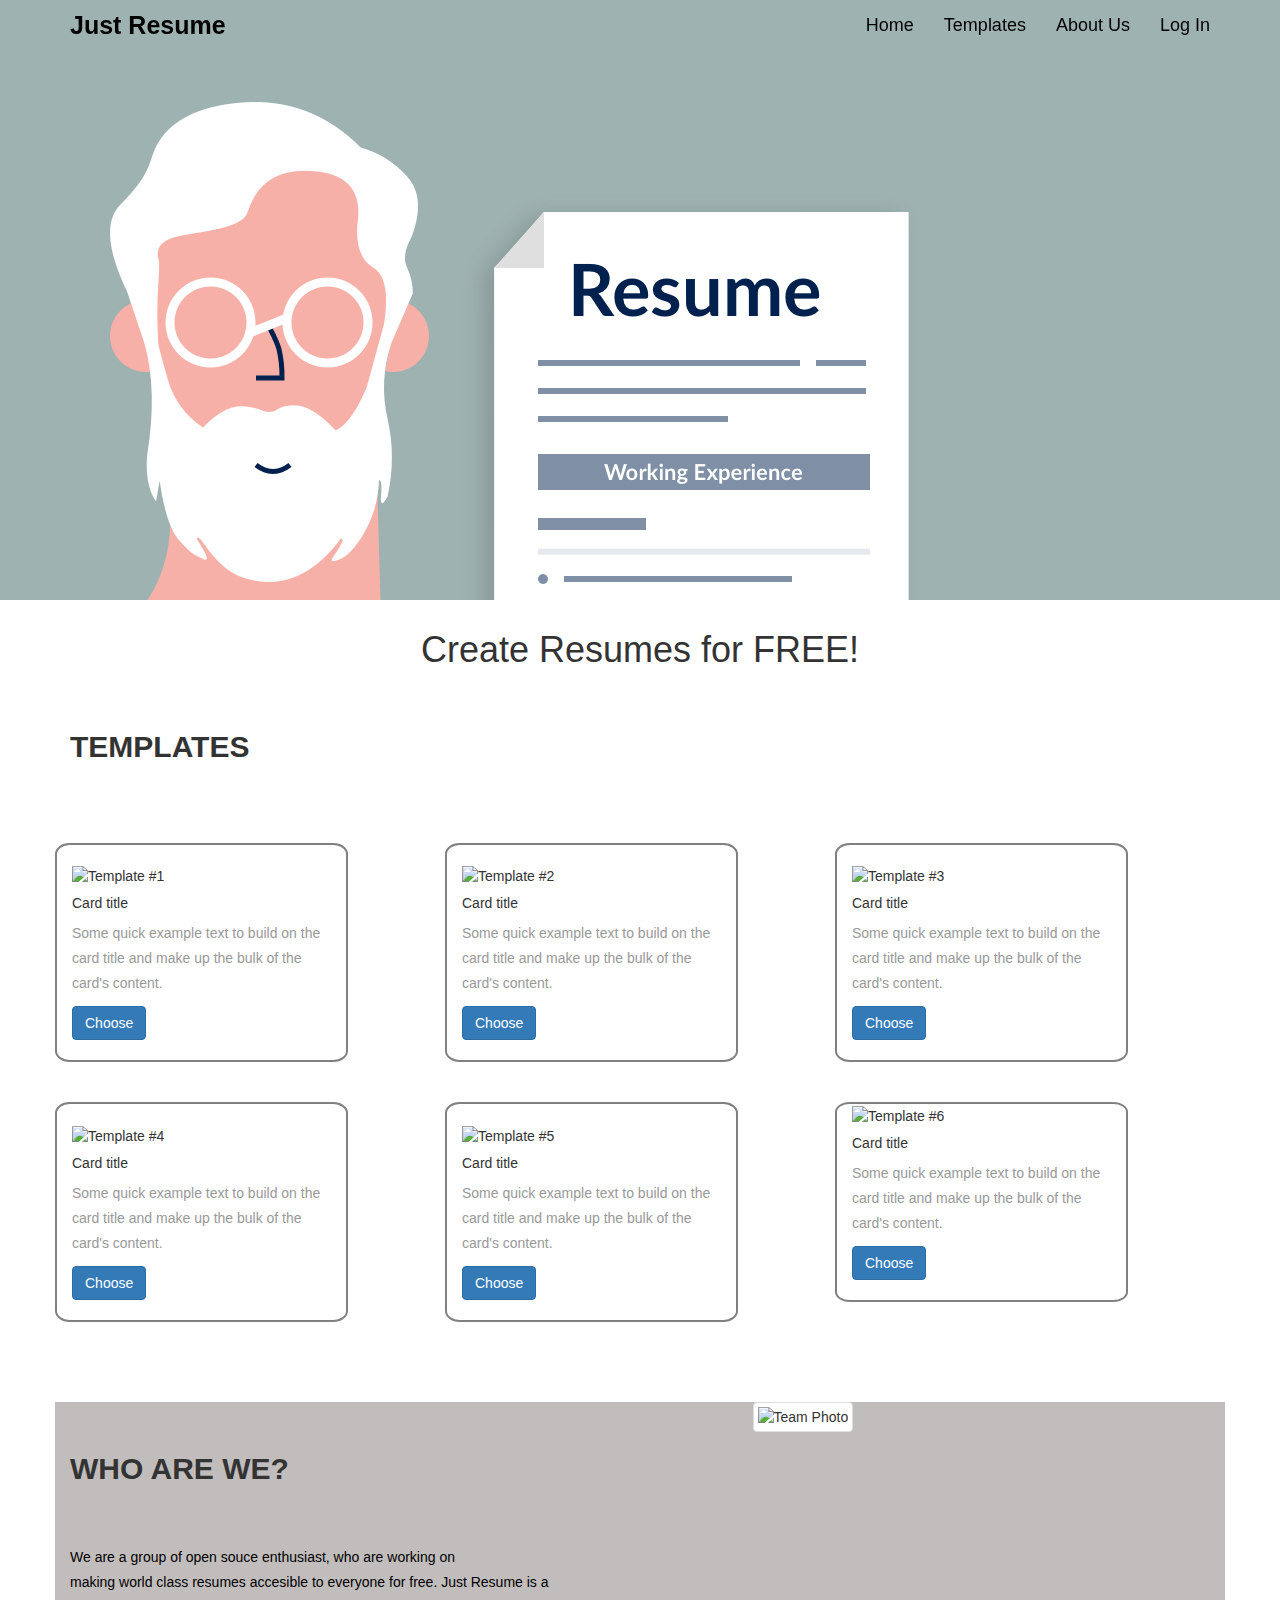
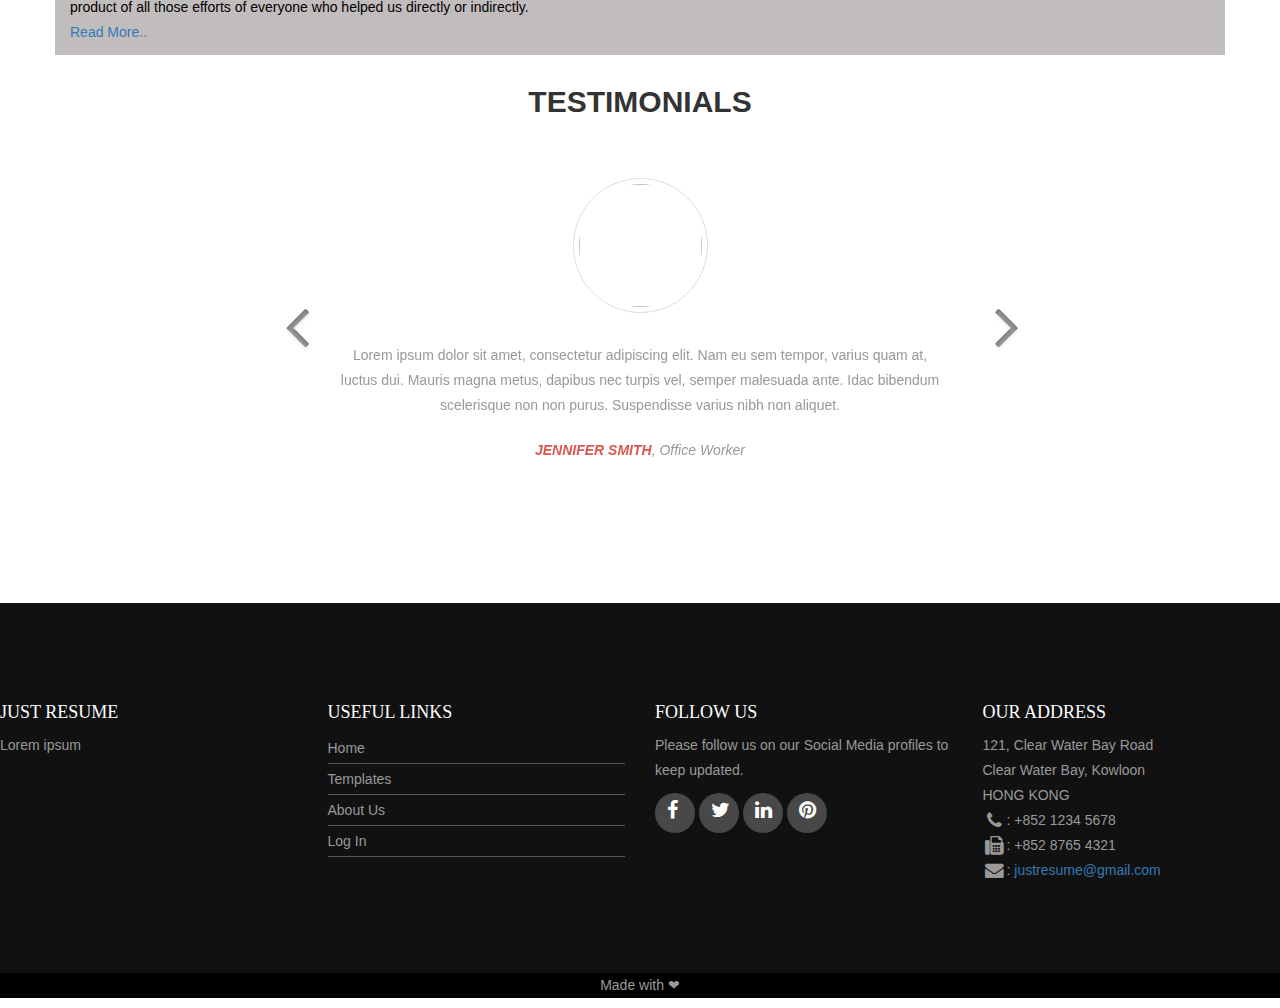
==== commit 1cd60d2b: "Add files via upload" ====
--- a/index.html
+++ b/index.html
@@ -2,43 +2,20 @@
 <html lang="en">
 <head>
 
-<title>Scenic HTML Template</title>
-
-<!--
-
-Template 2099 Scenic
-
-http://www.tooplate.com/view/2099-scenic
-
--->
+<title>Just Resume | Home</title>
 
 <meta charset="UTF-8">
-<meta http-equiv="X-UA-Compatible" content="IE=Edge">
-<meta name="description" content="">
-<meta name="keywords" content="">
-<meta name="author" content="">
-<meta name="viewport" content="width=device-width, initial-scale=1, maximum-scale=1">
+<meta name="viewport" content="width=device-width, initial-scale=1, shrink-to-fit=no">
+<meta http-equiv="x-ua-compatible" content="ie=edge">
 
 <link rel="stylesheet" href="css/bootstrap.min.css">
 <link rel="stylesheet" href="css/font-awesome.min.css">
-<link rel="stylesheet" href="css/magnific-popup.css">
-
-<link rel="stylesheet" href="css/owl.theme.css">
-<link rel="stylesheet" href="css/owl.carousel.css">
 
 <!-- MAIN CSS -->
-<link rel="stylesheet" href="css/tooplate-style.css">
+<link rel="stylesheet" href="css/style.css">
 
 </head>
 <body>
-
-<!-- PRE LOADER -->
-<div class="preloader">
-     <div class="spinner">
-          <span class="sk-inner-circle"></span>
-     </div>
-</div>
-
 
 <!-- MENU -->
 <div class="navbar custom-navbar navbar-light navbar-fixed-top" role="navigation">
--- a/css/style.css
+++ b/css/style.css
@@ -0,0 +1,185 @@
+
+body{
+    padding: 0px 0px 0px 0px;
+    z-index: 0;
+}
+p{
+    color: #999;
+    line-height: 25px;
+}
+h3{
+    color: #fff;
+    font-size: 18px;
+}
+.footer-top{
+    background: #111;
+    padding: 80px 0px;
+}
+.segment-one h3{
+    font-family: Courgette;
+    color: #fff;
+    letter-spacing: 3px;
+    margin: 10px 0;
+}
+.segment-two h3{
+    color: #fff;
+    font-family: Poppins;
+    text-transform: uppercase;
+}
+.segment-two h3::before{
+    content: '|';
+    color: #c65039;
+    padding-right: 10px;
+}
+.segment-two ul{
+    margin: 0;
+    padding: 0;
+    list-style: none;
+}
+.segment-two ul li{
+    border-bottom: 1px solid rgba(255, 255, 255, 0.3);
+    line-height: 30px;
+}
+.segment-two ul li a{
+    color: #999;
+    text-decoration: none;
+}
+.segment-three h3{
+    color: #fff;
+    font-family: monospace;
+    text-transform: uppercase;
+}
+.segment-three h3::before{
+    content: '|';
+    color: #c65039;
+    padding-right: 10px;
+}
+.segment-three a{
+    background: #494848;
+    width: 40px;
+    height: 40px;
+    display: inline-block;
+    border-radius: 50%;
+}
+.segment-three a i{
+    font-size: 20px;
+    color: #fff;
+    padding: 10px 12px;
+}
+.segment-four h3{
+    color: #fff;
+    font-family: monospace;
+    text-transform: uppercase;
+}
+.segment-four h3::before{
+    content: '|';
+    color: #c65039;
+    padding-right: 10px;
+}
+.footer-bottom-text{
+    text-align: center;
+    background: #000;
+    line-height: 75px;
+}
+.jumbotron{
+    background: #1a458a;
+}
+li a:hover{
+  background-color: #fff;
+  color: #fff;
+  text-decoration: bold;
+}
+
+h2 {
+  color: #333;
+  text-align: center;
+  text-transform: uppercase;
+    font-family: 'Noto Sans', sans-serif;
+  font-weight: bold;
+  position: relative;
+  margin: 30px 0 60px;
+}
+h2::after {
+  content: "";
+  width: 140px;
+  position: relative;
+  margin: 0 auto;
+  height: 3px;
+  background: #db584e;
+  left: 0;
+  right: 0;
+  bottom: -10px;
+    opacity: .8;
+}
+.col-center {
+  margin: 0 auto;
+  float: none !important;
+}
+.carousel {
+  margin: 50px auto;
+  padding: 0 70px;
+}
+.carousel-item {
+  color: #999;
+  font-size: 14px;
+    text-align: center;
+  overflow: hidden;
+    min-height: 290px;
+}
+.carousel .item .img-box {
+  width: 135px;
+  height: 135px;
+  margin: 0 auto;
+  padding: 5px;
+  border: 1px solid #ddd;
+  border-radius: 50%;
+}
+.carousel .img-box img {
+  width: 100%;
+  height: 100%;
+  display: block;
+  border-radius: 50%;
+}
+.carousel .testimonial {
+  padding: 30px 0 10px;
+}
+.carousel .overview { 
+  font-style: italic;
+}
+.carousel .overview b {
+  text-transform: uppercase;
+  color: #db584e;
+}
+.carousel .carousel-control {
+  width: 40px;
+    height: 40px;
+    margin-top: -20px;
+    top: 50%;
+  background: none;
+}
+.carousel-control i {
+    font-size: 68px;
+  line-height: 42px;
+    position: absolute;
+    display: inline-block;
+  color: rgba(0, 0, 0, 0.8);
+    text-shadow: 0 3px 3px #e6e6e6, 0 0 0 #000;
+}
+.carousel .carousel-indicators {
+  bottom: -40px;
+}
+.carousel-indicators li, .carousel-indicators li.active {
+  width: 10px;
+  height: 10px;
+  margin: 1px 3px;
+  border-radius: 50%;
+}
+.carousel-indicators li { 
+  background: #999;
+  border-color: transparent;
+  box-shadow: inset 0 2px 1px rgba(0,0,0,0.2);
+}
+.carousel-indicators li.active {  
+  background: #555;   
+  box-shadow: inset 0 2px 1px rgba(0,0,0,0.2);
+}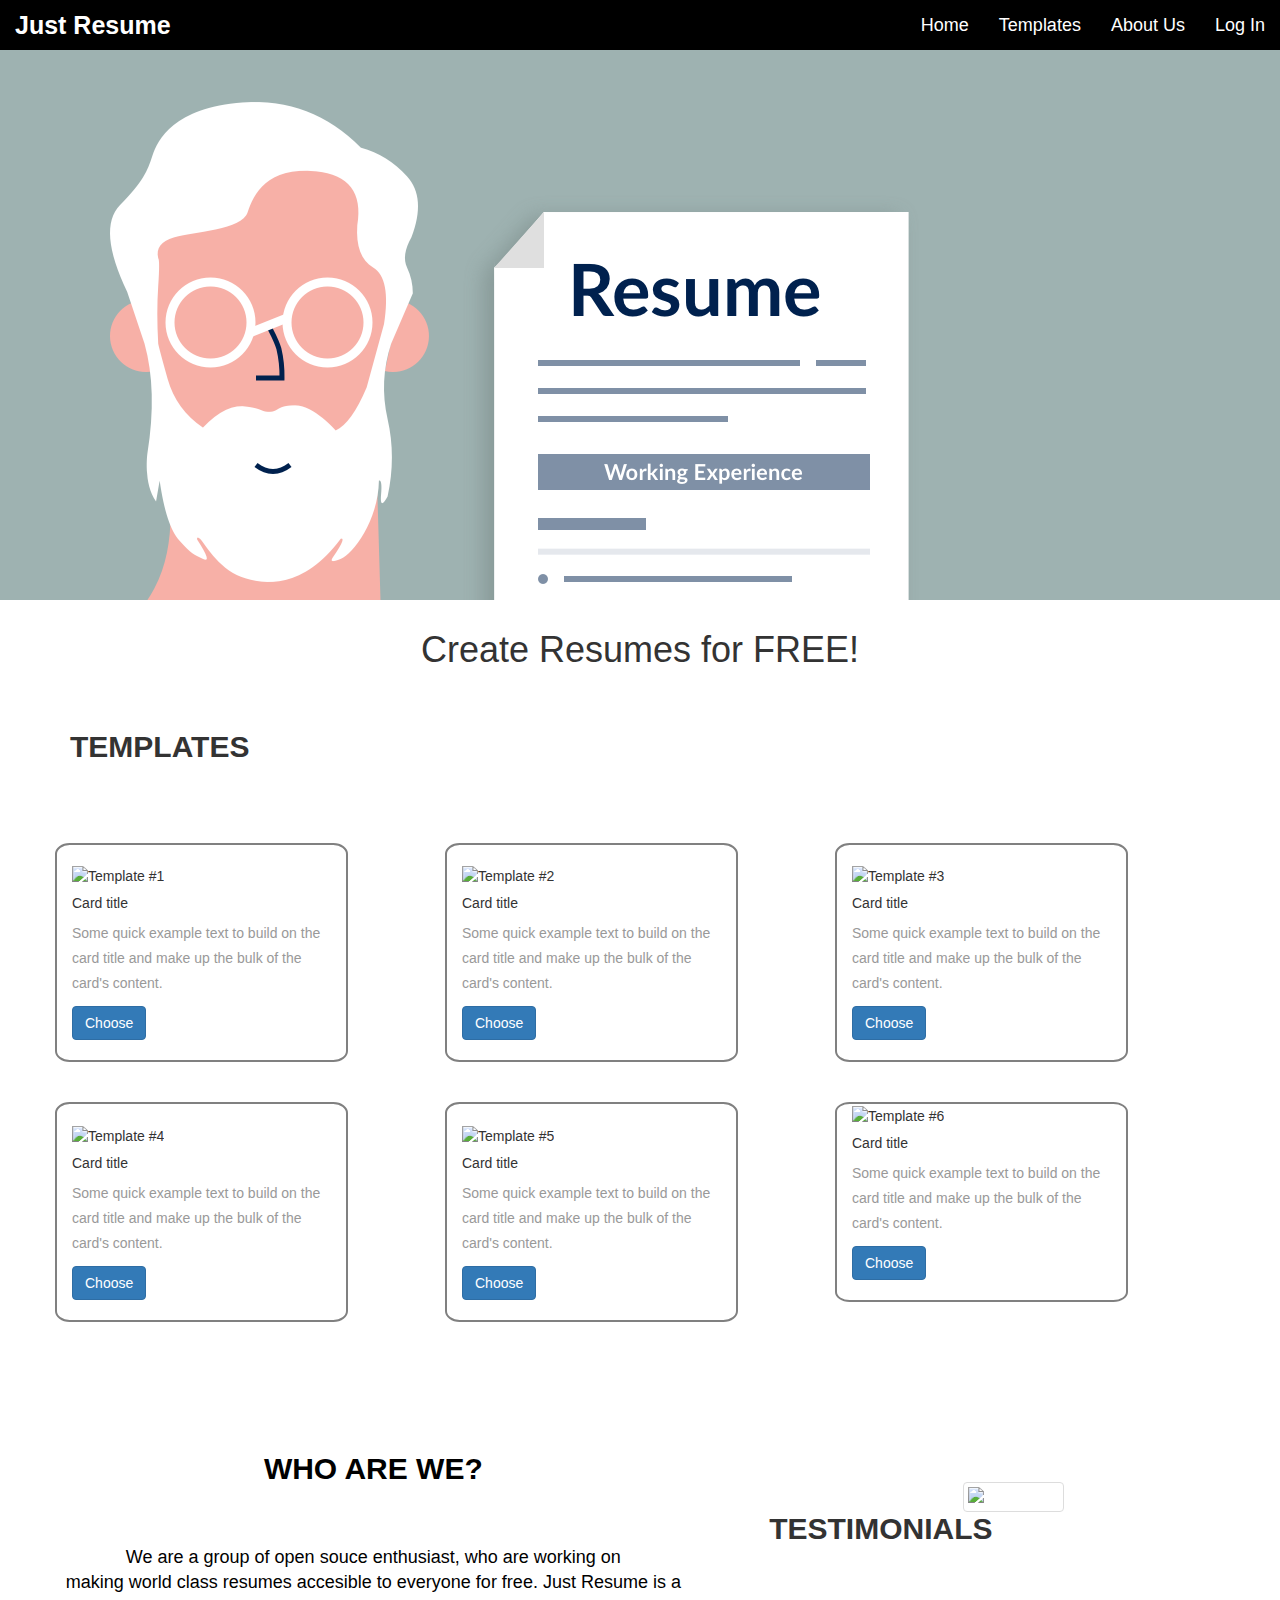
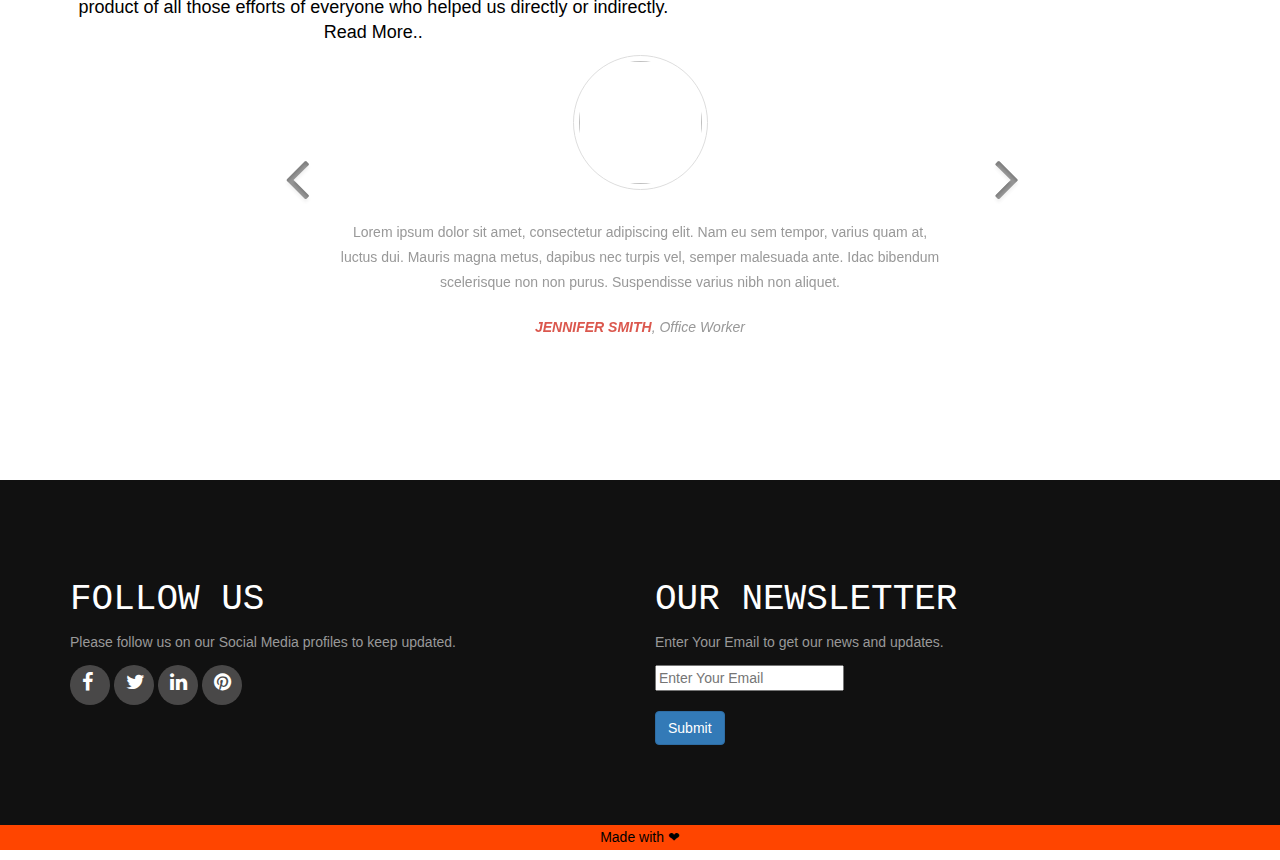
==== commit e94757f3: "Add files via upload" ====
--- a/index.html
+++ b/index.html
@@ -18,27 +18,25 @@
 <body>
 
 <!-- MENU -->
-<div class="navbar custom-navbar navbar-light navbar-fixed-top" role="navigation">
-     <div class="container">
+<div class="navbar custom-navbar navbar-dark navbar-fixed-top" role="navigation">
+     <div class="container" style="background: black; width: 100%;" >
 
           <!-- NAVBAR HEADER -->
           <div class="navbar-header">
-               <button class="navbar-toggle" data-toggle="collapse" data-target=".navbar-collapse">
-                    <span class="icon icon-bar"></span>
-                    <span class="icon icon-bar"></span>
-                    <span class="icon icon-bar"></span>
+               <button class="navbar-toggle" type="button" data-toggle="collapse" data-target=".navbar-collapse">
+                    <span class="navbar-toggler-icon" style="color: white; background: white;"></span>
                </button>
                <!-- lOGO -->
-               <a href="index.html" class="navbar-brand" style="color: black; font-size: 25px;"><b>Just Resume</b></a>
+               <a href="index.html" class="navbar-brand" style="color: white; font-size: 25px;"><b>Just Resume</b></a>
           </div>
 
           <!-- MENU LINKS -->
           <div class="collapse navbar-collapse">
                <ul class="nav navbar-nav navbar-right">
-                    <li><a href="#home" class="smoothScroll" style="color: black; font-size: 18px;">Home</a></li>
-                    <li><a href="#about" class="smoothScroll" style="color: black; font-size: 18px;">Templates</a></li>
-                    <li><a href="#team" class="smoothScroll" style="color: black; font-size: 18px;">About Us</a></li>  
-                    <li><a href="#contact" class="smoothScroll" style="color: black; font-size: 18px;">Log In</a></li>
+                    <li><a href="#home" class="smoothScroll" style="color: white; font-size: 18px;">Home</a></li>
+                    <li><a href="#about" class="smoothScroll" style="color: white; font-size: 18px;">Templates</a></li>
+                    <li><a href="#team" class="smoothScroll" style="color: white; font-size: 18px;">About Us</a></li>  
+                    <li><a href="#contact" class="smoothScroll" style="color: white; font-size: 18px;">Log In</a></li>
                </ul>
           </div>
 
@@ -126,21 +124,25 @@
     </div><br><br>
     <!-- About Us starts -->
     <div>
-        <div class="container" style="background-color: rgb(194, 189, 189);">
-            <div class="row">
-                <div class="col-sm-6 col-md-7 align-self-center">
-                    <br><h2 style="text-align: left; text-decoration: none;">Who are we?</h2>
-                    <p style="color: black;">We are a group of open souce enthusiast, who are working on<br>
+          <div class="curved-div">
+               <div>
+                    <div class="col-sm-6 col-md-7 align-self-center">
+                    <br><h2 style="color: black; text-decoration: none;">Who are we?</h2>
+                    <p style="color: black; font-size: 18px;">We are a group of open souce enthusiast, who are working on<br>
                     making world class resumes accesible to everyone for free. Just Resume is a <br>product of 
                     all those efforts of everyone who helped us directly or indirectly.<br>
-                    <a href="#">Read More..</a>
+                    <a href="#" style="color: black;">Read More..</a>
                     </p>
-                </div>
-                <div class="colo-sm-6 col-md-5 align-self-center">
+                    </div>
+                    <div class="colo-sm-6 col-md-5 align-self-center"><br><br><br><br>
                     <img class="img img-responsive img-thumbnail" src="#" alt="Team Photo">
-                </div>
-            </div>
-        </div>
+                    </div>
+               </div>
+               <svg viewBox="0 0 1440 319">
+                    <path fill="#fff" fill-opacity="1" d="M0,32L48,80C96,128,192,224,288,224C384,224,480,128,576,90.7C672,53,768,75,864,96C960,117,1056,139,1152,149.3C1248,160,1344,160,1392,160L1440,160L1440,320L1392,320C1344,320,1248,320,1152,320C1056,320,960,320,864,320C768,320,672,320,576,320C480,320,384,320,288,320C192,320,96,320,48,320L0,320Z"></path>
+               </svg>
+
+          </div>
     </div>
 
     <!-- Testimonials starts -->
@@ -184,45 +186,30 @@
 <br><br><br><br>
 <footer>
      <div class="footer-top">
-          <div>
+          <div class="container">
                <div class="row">
-                    <div class="col-md-3 col-sm-6 col-xs-12 segment one">
-                        <h3 style="color: #fff; font-family: verdana; text-transform: uppercase;">Just Resume</h3>
-                        <p>Lorem ipsum </p>
-                    </div>
-                    <div class="col-md-3 col-sm-6 col-xs-12 segment two">
-                        <h3 style="color: #fff; font-family: verdana; text-transform: uppercase;">Useful Links</h3>
-                        <ul style="margin: 0; padding: 0; list-style: none;">
-                            <li style="border-bottom: 1px solid rgba(255, 255, 255, 0.3); line-height: 30px;"><a href="#" style="color: #999; text-decoration: none;">Home</a></li>
-                            <li style="border-bottom: 1px solid rgba(255, 255, 255, 0.3); line-height: 30px;"><a href="#" style="color: #999; text-decoration: none;">Templates</a></li>
-                            <li style="border-bottom: 1px solid rgba(255, 255, 255, 0.3); line-height: 30px;"><a href="#" style="color: #999; text-decoration: none;">About Us</a></li>
-                            <li style="border-bottom: 1px solid rgba(255, 255, 255, 0.3); line-height: 30px;"><a href="#" style="color: #999; text-decoration: none;">Log In</a></li>
-                        </ul>
-                    </div>
-                    <div class="col-md-3 col-sm-6 col-xs-12 segmnet three">
-                        <h3 style="color: #fff; font-family: verdana; text-transform: uppercase;">Follow Us</h3>
-                        <p>Please follow us on our Social Media profiles to keep updated.</p>
-                        <a href="#" style="background: #494848; width: 40px; height: 40px; display: inline-block; border-radius: 50%;"><i class="fa fa-facebook fa-lg fa-fw" style="font-size: 20px;color: #fff; padding: 10px 12px;"></i></a>
-                        <a href="#" style="background: #494848; width: 40px; height: 40px; display: inline-block; border-radius: 50%;"><i class="fa fa-twitter fa-lg fa-fw" style="font-size: 20px;color: #fff; padding: 10px 12px;"></i></a>
-                        <a href="#" style="background: #494848; width: 40px; height: 40px; display: inline-block; border-radius: 50%;"><i class="fa fa-linkedin fa-lg fa-fw" style="font-size: 20px;color: #fff; padding: 10px 12px;"></i></a>
-                        <a href="#" style="background: #494848; width: 40px; height: 40px; display: inline-block; border-radius: 50%;"><i class="fa fa-pinterest fa-lg fa-fw" style="font-size: 20px;color: #fff; padding: 10px 12px;"></i></a>
-                    </div>
-                    <div class="col-md-3 col-sm-6 col-xs-12 segmnet four">
-                        <h3 style="color: #fff; font-family: verdana; text-transform: uppercase;">Our Address</h3>
-                        <p>
-                            121, Clear Water Bay Road<br>
-                            Clear Water Bay, Kowloon<br>
-                            HONG KONG<br>
-                            <i class="fa fa-phone fa-lg fa-fw"></i>: +852 1234 5678<br>
-                            <i class="fa fa-fax fa-lg fa-fw"></i>: +852 8765 4321<br>
-                            <i class="fa fa-envelope fa-lg fa-fw"></i>:<a href="mailto:justresume@gmail.com">  justresume@gmail.com</a>
-                        </p>
-                    </div>
-               </div>
-          </div>
-     </div>
-     <div class="footer-bottom-text">
-          <p>Made with &#10084;</p>
+                    <div class="col-md-6 col-sm-6 col-xs-12 segmnet-three">
+                         <h1 style="color: #fff; font-family: monospace; text-transform: uppercase;">Follow Us</h1>
+                         <p>Please follow us on our Social Media profiles to keep updated.</p>
+                         <a href="#" style="background: #494848; width: 40px; height: 40px; display: inline-block; border-radius: 50%;"><i class="fa fa-facebook fa-lg fa-fw" style="font-size: 20px;color: #fff; padding: 10px 12px;"></i></a>
+                         <a href="#" style="background: #494848; width: 40px; height: 40px; display: inline-block; border-radius: 50%;"><i class="fa fa-twitter fa-lg fa-fw" style="font-size: 20px;color: #fff; padding: 10px 12px;"></i></a>
+                         <a href="#" style="background: #494848; width: 40px; height: 40px; display: inline-block; border-radius: 50%;"><i class="fa fa-linkedin fa-lg fa-fw" style="font-size: 20px;color: #fff; padding: 10px 12px;"></i></a>
+                         <a href="#" style="background: #494848; width: 40px; height: 40px; display: inline-block; border-radius: 50%;"><i class="fa fa-pinterest fa-lg fa-fw" style="font-size: 20px;color: #fff; padding: 10px 12px;"></i></a>
+                    </div>
+                    <div class="col-xs-12 col-sm-6 col-md-6 segment-four" style="align-items: right;">
+                         <h1 style="color: #fff; font-family: monospace; text-transform: uppercase;">Our Newsletter</h1>
+                         <div class="border"></div>
+                         <p>Enter Your Email to get our news and updates.</p>
+                         <form action="" class="newsletter-form">
+                              <input type="text" class="txtb" placeholder="Enter Your Email"><br><br>
+                              <input type="submit" class="btn btn-primary" value="Submit">
+                         </form>
+                    </div>
+               </div>
+          </div>
+     </div>
+     <div class="footer-bottom-text" style="background: #FF4500;">
+          <p style="color: black;">Made with &#10084;</p>
      </div>
 </footer>
 
@@ -230,11 +217,6 @@
 <script src="js/jquery.js"></script>
 <script src="js/bootstrap.min.js"></script>
 <script src="js/jquery.parallax.js"></script>
-<script src="js/owl.carousel.min.js"></script>
-<script src="js/jquery.magnific-popup.min.js"></script>
-<script src="js/magnific-popup-options.js"></script>
-<script src="js/modernizr.custom.js"></script>
-<script src="js/smoothscroll.js"></script>
 <script src="js/custom.js"></script>
 
 </body>
--- a/css/style.css
+++ b/css/style.css
@@ -182,4 +182,21 @@
 .carousel-indicators li.active {  
   background: #555;   
   box-shadow: inset 0 2px 1px rgba(0,0,0,0.2);
-}+}
+.curved-div {
+  background: #ff3c00;
+  color: #FFF;
+  text-align: center;
+}
+.curved-div h1 {
+  font-size: 6rem;
+  font-family: -apple-system, BlinkMacSystemFont, 'Segoe UI', Roboto, Oxygen, Ubuntu, Cantarell, 'Open Sans', 'Helvetica Neue', sans-serif;
+}
+.curved-div p {
+  font-size: 1rem;
+  font-family: -apple-system, BlinkMacSystemFont, 'Segoe UI', Roboto, Oxygen, Ubuntu, Cantarell, 'Open Sans', 'Helvetica Neue', sans-serif;
+}
+.curved-div svg {
+  display: block;
+}
+
